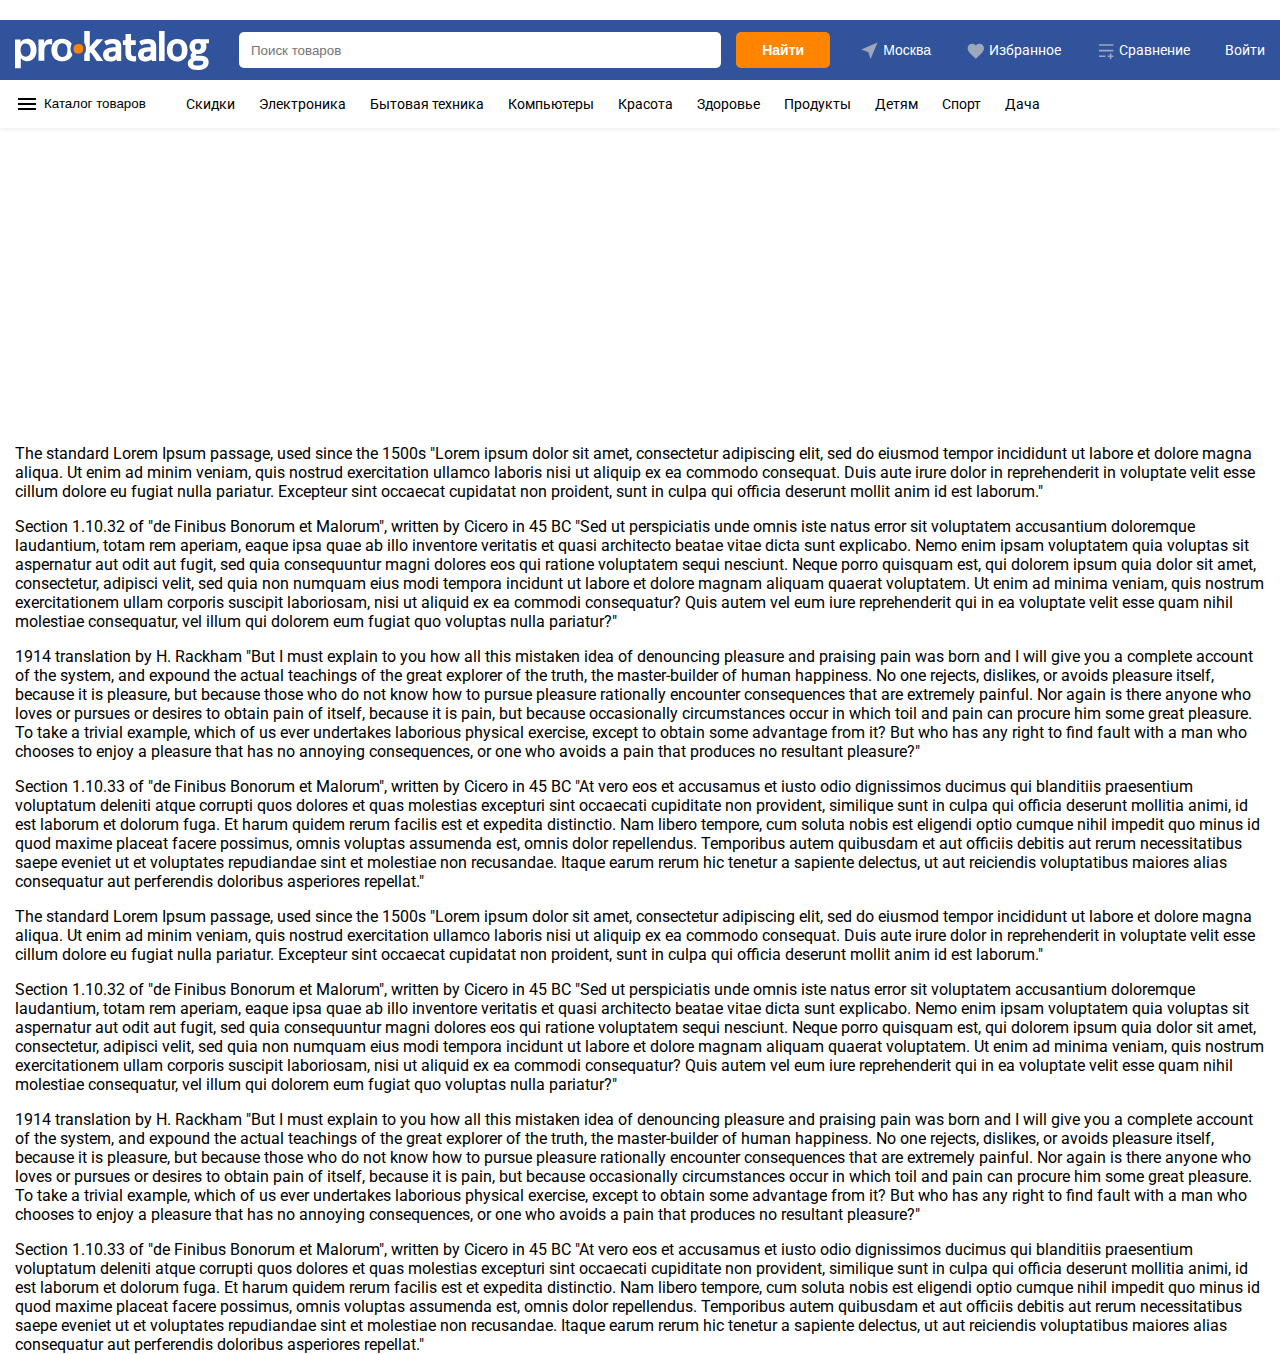
==== index.html @ 16fc2d4a "init" ====
<!DOCTYPE html>
<html lang="en">
  <head>
    <meta charset="UTF-8" />
    <meta http-equiv="X-UA-Compatible" content="IE=edge" />
    <meta name="viewport" content="width=device-width, initial-scale=1" />
    <title>Document</title>
    <link
      rel="stylesheet"
      href="https://fonts.googleapis.com/css?family=Roboto:300,400,500,700&amp;subset=latin,cyrillic&amp;display=swap"
    />

    <link rel="stylesheet" href="/css/style.css" />
    <link rel="stylesheet" href="/css/base.css" />
    <link rel="stylesheet" href="/css/header.css" />
  </head>
  <body>
    <svg xmlns="http://www.w3.org/2000/svg" display="none" width="0" height="0">
      <symbol viewBox="0 0 10 10" id="icon-close">
        <path
          d="M10 .7 9.3 0 5 4.3.7 0 0 .7 4.3 5 0 9.3l.7.7L5 5.7 9.3 10l.7-.7L5.7 5z"
        />
      </symbol>
      <symbol viewBox="0 0 21 22.5" id="icon-compare">
        <path
          d="M3 6V4h18v2zm0 7v-2h18v2zm0 7v-2h8v2zm18-2v2h-2.5v2.5h-2V20H14v-2h2.5v-2.5h2V18z"
          fill="#ccc"
          fill-rule="evenodd"
        />
      </symbol>
      <symbol viewBox="0 0 22 21.350668" id="icon-favorite">
        <path
          d="M16.5 3c-1.74 0-3.41.81-4.5 2.09C10.91 3.81 9.24 3 7.5 3 4.42 3 2 5.42 2 8.5c0 3.78 3.4 6.86 8.55 11.54L12 21.35l1.45-1.32C18.6 15.36 22 12.28 22 8.5 22 5.42 19.58 3 16.5 3"
          fill="#ccc"
          fill-rule="evenodd"
        />
      </symbol>
      <symbol viewBox="0 0 78 66" id="icon-кomputernaja-tehnika">
        <defs>
          <style>
            .cls-1 {
              fill: none;
              stroke: rgb(0, 0, 0);
              stroke-width: 2.08px;
              stroke-miterlimit: 10;
            }
          </style>
        </defs>
        <path
          class="cls-1"
          d="M86.86 60.26V27a6.24 6.24 0 0 0-6.24-6.25H19A6.24 6.24 0 0 0 12.74 27v33.26A6.24 6.24 0 0 0 19 66.51h61.62a6.24 6.24 0 0 0 6.24-6.25Z"
          transform="translate(-11.7 -19.66)"
        />
        <path class="cls-1" d="M31.65 46.85h12.91v17.49H31.65z" />
        <path
          style="
            stroke-linecap: round;
            stroke-linejoin: round;
            fill: none;
            stroke: rgb(0, 0, 0);
            stroke-width: 2.08px;
          "
          d="M21.55 64.34h33.32"
        />
      </symbol>
      <symbol viewBox="0 0 38 66" id="icon-тelefony-i-gadzhety">
        <defs>
          <style>
            .cls-1 {
              fill: none;
              stroke: rgb(0, 0, 0);
              stroke-width: 1.66px;
              stroke-miterlimit: 10;
            }
          </style>
        </defs>
        <path
          class="cls-1"
          d="M63.44 18H36.81a5 5 0 0 0-5 5v53.58a5 5 0 0 0 5 5h26.63a5 5 0 0 0 5-5V23a5 5 0 0 0-5-5Z"
          transform="translate(-30.98 -17.17)"
        />
        <circle class="cls-1" cx="19.14" cy="6.66" r="1.83" />
        <path
          style="
            stroke-linecap: round;
            stroke-linejoin: round;
            fill: none;
            stroke: rgb(0, 0, 0);
            stroke-width: 1.66px;
          "
          d="M14.56 10.82h9.32"
        />
      </symbol>
      <symbol viewBox="0 0 72 72" id="icon-avtotovary">
        <defs>
          <style>
            .cls-1 {
              fill: none;
              stroke: rgb(0, 0, 0);
              stroke-linecap: round;
              stroke-linejoin: round;
              stroke-width: 1.97px;
            }
          </style>
        </defs>
        <path
          class="cls-1"
          d="M79.58 45.87a30 30 0 0 0-59.7 4 31 31 0 0 0 .29 4.23 30 30 0 0 0 25.47 25.49 29.42 29.42 0 0 0 4.22.3 30 30 0 0 0 29.69-25.76 29.46 29.46 0 0 0 .3-4.23 29.87 29.87 0 0 0-.27-4.03ZM53.89 60.21a11 11 0 0 1-8.25 0 11 11 0 1 1 8.25 0Z"
          transform="translate(-13.78 -14.02)"
        />
        <path
          class="cls-1"
          d="M49.76 15a35 35 0 1 0 35 35 35 35 0 0 0-35-35Zm4.13 64.62a29.76 29.76 0 0 1-4 .27 29.42 29.42 0 0 1-4.22-.3 30 30 0 0 1-25.5-25.46 31 31 0 0 1-.29-4.23 30 30 0 1 1 60 0 29.46 29.46 0 0 1-.3 4.23 30 30 0 0 1-25.69 25.49Z"
          transform="translate(-13.78 -14.02)"
        />
        <path
          class="cls-1"
          d="M79.58 45.87a30 30 0 0 0-59.7 4 31 31 0 0 0 .29 4.23 30 30 0 0 0 25.47 25.49 29.42 29.42 0 0 0 4.22.3 30 30 0 0 0 29.69-25.76 29.46 29.46 0 0 0 .3-4.23 29.87 29.87 0 0 0-.27-4.03ZM53.89 60.21a11 11 0 0 1-8.25 0 11 11 0 1 1 8.25 0Z"
          transform="translate(-13.78 -14.02)"
        />
        <path
          class="cls-1"
          d="M60.78 50a11 11 0 0 1-6.89 10.21 11 11 0 0 1-8.25 0A11 11 0 1 1 60.78 50Z"
          transform="translate(-13.78 -14.02)"
        />
        <path
          class="cls-1"
          d="M38.75 50a11.13 11.13 0 0 0 .8 4.13H20.17a31 31 0 0 1-.29-4.23 29.87 29.87 0 0 1 .27-4h19.4a11.13 11.13 0 0 0-.8 4.1ZM79.85 49.9a29.46 29.46 0 0 1-.3 4.23H60a11.06 11.06 0 0 0 0-8.26h19.6a29.87 29.87 0 0 1 .25 4.03ZM53.89 60.21v19.41a29.76 29.76 0 0 1-4 .27 29.42 29.42 0 0 1-4.22-.3V60.21a11 11 0 0 0 8.25 0Z"
          transform="translate(-13.78 -14.02)"
        />
      </symbol>
      <symbol viewBox="0 0 68 72" id="icon-chasy-i-aksessuary">
        <defs>
          <style>
            .cls-1 {
              fill: none;
              stroke: rgb(0, 0, 0);
              stroke-linecap: round;
              stroke-linejoin: round;
              stroke-width: 1.93px;
            }
          </style>
        </defs>
        <path class="cls-1" d="M34.41 71.16 1 20.36h66.82l-33.41 50.8z" />
        <path class="cls-1" d="M34.44 20.39 17.69.97h33.5L34.44 20.39z" />
        <path class="cls-1" d="M51.16.97 34.41 20.39h33.5L51.16.97z" />
        <path
          class="cls-1"
          d="M17.72.97.97 20.39h33.49L17.72.97zM34.39 20.44v50.72"
        />
      </symbol>
      <symbol viewBox="0 0 68 72" id="icon-detskie-tovary">
        <defs>
          <style>
            .cls-1 {
              fill: none;
              stroke: rgb(0, 0, 0);
              stroke-linecap: round;
              stroke-linejoin: round;
              stroke-width: 1.84px;
            }
          </style>
        </defs>
        <path
          class="cls-1"
          d="M50 15v28l-8-27.07a34.32 34.32 0 0 1 8-.93Z"
          transform="translate(-16.39 -14.08)"
        />
        <path
          class="cls-1"
          d="M82.72 45.87a30.29 30.29 0 0 1-13.07 24.68 8.26 8.26 0 0 0-13.74 5.68h0a35 35 0 0 1-11.79 0 8.27 8.27 0 0 0-13.75-5.68A31.67 31.67 0 0 1 20.93 60a29.39 29.39 0 0 1-.06-28.15A32.46 32.46 0 0 1 42 15.93L50 43v1h32.66c.04.64.06 1.25.06 1.87Z"
          transform="translate(-16.39 -14.08)"
        />
        <path
          class="cls-1"
          d="M44.13 76.73a8.18 8.18 0 1 1 0-.5v.5ZM72.43 76.73a8.27 8.27 0 0 1-16.54 0v-.5h0a8.27 8.27 0 0 1 16.52.5Z"
          transform="translate(-16.39 -14.08)"
        />
      </symbol>
      <symbol viewBox="0 0 50 40" id="icon-down-arrow">
        <path
          style="fill: rgb(0, 173, 151)"
          d="m1.414 14.535 2.828-2.828 20.586 20.585 20.586-20.585 2.828 2.828L24.828 37.95z"
        />
        <path
          style="fill: rgb(0, 173, 151)"
          d="M24.828 39.364 0 14.536l4.242-4.242 20.586 20.585 20.586-20.586 4.242 4.242-24.828 24.829zm-22-24.828 22 22 22-22.001-1.414-1.414-20.586 20.586L4.242 13.122l-1.414 1.414z"
        />
      </symbol>
      <symbol viewBox="0 0 77 67" id="icon-elektroinstrument">
        <defs>
          <style>
            .cls-1 {
              fill: none;
              stroke: rgb(0, 0, 0);
              stroke-linecap: round;
              stroke-linejoin: round;
              stroke-width: 2.13px;
            }
          </style>
        </defs>
        <path
          class="cls-1"
          d="m77.91 29.14-7.82 4.72a1.47 1.47 0 0 1-.77.22h-6a1.47 1.47 0 0 0-.36 0l-9.85 2.46a1.49 1.49 0 0 1-.36.05h-9.38l-2.72 19.95a1.49 1.49 0 0 0 1.08 1.64L51.85 61a1.49 1.49 0 0 1 1.09 1.43v11.2A6.38 6.38 0 0 1 46.56 80h-20a6.38 6.38 0 0 1-6.38-6.38V61.8a1.49 1.49 0 0 1 .31-.91l2.12-2.75a1.51 1.51 0 0 0 .3-.7l2.85-20.81h-4.29a6.38 6.38 0 0 1-6.37-6.38v-4.68a6.38 6.38 0 0 1 6.37-6.38h31.32a1.53 1.53 0 0 1 .3 0l9.91 2.1a1.53 1.53 0 0 0 .3 0h6a1.45 1.45 0 0 1 .81.24l7.83 5.06a1.48 1.48 0 0 1-.03 2.55Z"
          transform="translate(-14.03 -18.13)"
        />
        <path
          class="cls-1"
          d="M65.06 9.78h11.91M11.7 18.5h17.64M8.93 39.34h17.65M6.38 43.59H38.7M49.33 3.19v12.12M55.28 3.19v12.55"
        />
      </symbol>
      <symbol viewBox="0 0 76 54" id="icon-fototehnika">
        <defs>
          <style>
            .cls-1 {
              fill: none;
              stroke: rgb(0, 0, 0);
              stroke-linecap: round;
              stroke-linejoin: round;
              stroke-width: 2.08px;
            }
          </style>
        </defs>
        <path
          class="cls-1"
          d="M89 36.51v33.25A6.24 6.24 0 0 1 82.76 76H21.24A6.24 6.24 0 0 1 15 69.76V36.51a6.24 6.24 0 0 1 6.24-6.24h14.12a6.23 6.23 0 0 1 6.21-5.61h20.82a6.23 6.23 0 0 1 6.21 5.61h14.16A6.24 6.24 0 0 1 89 36.51Z"
          transform="translate(-13.96 -23.62)"
        />
        <circle class="cls-1" cx="38.04" cy="28.89" r="18.71" />
      </symbol>
      <symbol viewBox="0 0 61 72" id="icon-krupnaja-bytovaja-tehnika">
        <defs>
          <style>
            .cls-1 {
              fill: none;
              stroke: rgb(0, 0, 0);
              stroke-width: 2.12px;
              stroke-miterlimit: 10;
            }
          </style>
        </defs>
        <path
          class="cls-1"
          d="M73.05 84.94H26.43a6.36 6.36 0 0 1-6.36-6.36V21.36A6.36 6.36 0 0 1 26.43 15h46.62a6.36 6.36 0 0 1 6.36 6.36v57.22a6.36 6.36 0 0 1-6.36 6.36Z"
          transform="translate(-19.01 -13.94)"
        />
        <circle class="cls-1" cx="30.73" cy="36.03" r="22.47" />
        <path
          style="
            stroke-linecap: round;
            stroke-linejoin: round;
            fill: none;
            stroke: rgb(0, 0, 0);
            stroke-width: 2.12px;
          "
          d="M4.56 7.84h52.56"
        />
      </symbol>
      <symbol viewBox="0 0 72 72" id="icon-melkaja-bytovaja-tehnika">
        <defs>
          <style>
            .cls-1 {
              fill: none;
              stroke: rgb(0, 0, 0);
              stroke-width: 2.11px;
              stroke-miterlimit: 10;
            }
          </style>
        </defs>
        <path
          class="cls-1"
          d="M78.07 73.85a5.89 5.89 0 0 1-5.89 5.89H29a5.89 5.89 0 0 1-5.89-5.89l2.24-43.16h-.05a5.89 5.89 0 0 1-5.89-5.88L18.47 15h51a5.89 5.89 0 0 1 5.88 5.89l1.8 35.21Z"
          transform="translate(-17.31 -13.94)"
        />
        <path
          class="cls-1"
          d="M88.47 52.36a3.74 3.74 0 0 1-3.74 3.74h-7.58l-1.83-35.21A5.89 5.89 0 0 0 69.44 15h12a3.74 3.74 0 0 1 3.74 3.74Z"
          transform="translate(-17.31 -13.94)"
        />
        <path
          style="
            stroke-linecap: round;
            stroke-linejoin: round;
            fill: none;
            stroke: rgb(0, 0, 0);
            stroke-width: 2.11px;
          "
          d="M6.13 70.89h54.73"
        />
      </symbol>
      <symbol viewBox="0 0 79 80" id="icon-naushniki-i-audiotehnika">
        <defs>
          <style>
            .cls-2 {
              fill: none;
              stroke: rgb(0, 0, 0);
              stroke-width: 2.55px;
              stroke-miterlimit: 10;
            }
          </style>
        </defs>
        <path
          d="M91.36 86.76c.09-1 .13-2.07.13-3.12v-25.4a38.24 38.24 0 1 0-76.47 0v25.4q0 1.58.12 3.12"
          transform="translate(-13.23 -18.73)"
          style="
            stroke-linecap: round;
            stroke-linejoin: round;
            fill: none;
            stroke: rgb(0, 0, 0);
            stroke-width: 2.55px;
          "
        />
        <path
          class="cls-2"
          d="M28 88H16.29a1.77 1.77 0 0 1-1.78-1.78V59a1.78 1.78 0 0 1 1.78-1.78H28A1.78 1.78 0 0 1 29.8 59v27.25A1.78 1.78 0 0 1 28 88ZM90.22 88H78.49a1.77 1.77 0 0 1-1.78-1.78V59a1.78 1.78 0 0 1 1.78-1.78h11.73A1.78 1.78 0 0 1 92 59v27.25A1.78 1.78 0 0 1 90.22 88Z"
          transform="translate(-13.23 -18.73)"
        />
      </symbol>
      <symbol viewBox="0 0 75 80" id="icon-ofisnaja-tehnika">
        <defs>
          <style>
            .cls-1 {
              fill: none;
              stroke: rgb(0, 0, 0);
              stroke-linecap: round;
              stroke-linejoin: round;
              stroke-width: 2.07px;
            }
          </style>
        </defs>
        <path
          class="cls-1"
          d="M87.28 43v33.14a6.22 6.22 0 0 1-6.23 6.22H65.49v-16.8l-30.28-.1v16.9H19.65a6.22 6.22 0 0 1-6.23-6.22V43a6.23 6.23 0 0 1 6.23-6.23h61.4A6.23 6.23 0 0 1 87.28 43Z"
          transform="translate(-12.39 -9.96)"
        />
        <path
          class="cls-1"
          d="M21.47 54.87h33.19M53.11 55.6v23.23H22.82V55.49l30.29.11zM22.82 1.04h30.29v25.72H22.82zM27.69 61.72h20.75M27.8 68.67h20.74"
        />
      </symbol>
      <symbol viewBox="0 0 89 66" id="icon-palatki-i-otdyh">
        <defs>
          <style>
            .cls-1 {
              fill: none;
              stroke: rgb(0, 0, 0);
              stroke-linecap: round;
              stroke-linejoin: round;
              stroke-width: 2.01px;
            }
          </style>
        </defs>
        <path
          class="cls-1"
          d="M83.87 82.08H16.12a1.28 1.28 0 0 1-1.27-1.47L20 44.08A30.31 30.31 0 0 1 50 18h0a30.31 30.31 0 0 1 30 26.08l5.14 36.53a1.29 1.29 0 0 1-1.27 1.47Z"
          transform="translate(-5.44 -17)"
        />
        <path
          class="cls-1"
          d="M70 76.19H30a.76.76 0 0 1-.75-.87l3-21.62A17.92 17.92 0 0 1 50 38.28h0A17.92 17.92 0 0 1 67.75 53.7l3 21.62a.76.76 0 0 1-.75.87Z"
          transform="translate(-5.44 -17)"
        />
        <path
          class="cls-1"
          d="M44.56 21.26V59.2M73.74 23.01 88.11 65M15.37 23.01 1 65"
        />
      </symbol>
      <symbol viewBox="0 0 67 73" id="icon-remont">
        <defs>
          <style>
            .cls-1 {
              fill: none;
              stroke: rgb(0, 0, 0);
              stroke-linecap: round;
              stroke-linejoin: round;
              stroke-width: 1.91px;
            }
          </style>
        </defs>
        <path
          class="cls-1"
          d="M83 45.09 54.59 16.68a5.71 5.71 0 0 0-8.09 0l-6.27 6.26a5.73 5.73 0 0 0 0 8.09l28.42 28.41a5.71 5.71 0 0 0 8.09 0L83 53.18a5.73 5.73 0 0 0 0-8.09Z"
          transform="translate(-18.38 -14.05)"
        />
        <path
          class="cls-1"
          d="m43.42 19.75-2.3-2.19a3.67 3.67 0 0 0-5.17 0L28.5 25a3.67 3.67 0 0 0 0 5.17l20.57 20.58a3.65 3.65 0 0 1 0 5.17h0"
          transform="translate(-18.38 -14.05)"
        />
        <path
          class="cls-1"
          d="m25.53 85.26-5.8-5.8a1.34 1.34 0 0 1 0-1.89L44.29 53a1.33 1.33 0 0 1 1.88 0l5.8 5.8a1.33 1.33 0 0 1 0 1.88L27.41 85.26a1.33 1.33 0 0 1-1.88 0Z"
          transform="translate(-18.38 -14.05)"
        />
      </symbol>
      <symbol viewBox="0 0 69 69" id="icon-sporttovary">
        <defs>
          <style>
            .cls-1 {
              fill: none;
              stroke: rgb(0, 0, 0);
              stroke-linecap: round;
              stroke-linejoin: round;
              stroke-width: 1.93px;
            }
          </style>
        </defs>
        <path
          class="cls-1"
          d="m50.1 50.5-.45.15h0a.54.54 0 0 1 0-.11h.44Z"
          transform="translate(-15.04 -16.03)"
        />
        <path
          class="cls-1"
          d="m50.1 50.5-.45.15h0a.54.54 0 0 1 0-.11h.44Z"
          transform="translate(-15.04 -16.03)"
        />
        <path
          class="cls-1"
          d="M83 50.5a33.26 33.26 0 0 1-3.57 15.06A36.5 36.5 0 0 0 50.1 50.5h-.44a.47.47 0 0 0 0 .1l-.1-.1A36.51 36.51 0 0 1 40 18.37 33.52 33.52 0 0 1 83 50.5Z"
          transform="translate(-15.04 -16.03)"
        />
        <path
          class="cls-1"
          d="M49.61 50.61a36.6 36.6 0 0 1-26.84 20.08A33.5 33.5 0 0 1 40 18.37a36.5 36.5 0 0 0 9.51 32.13Z"
          transform="translate(-15.04 -16.03)"
        />
        <path
          class="cls-1"
          d="M79.43 65.56a33.34 33.34 0 0 1-48.49 12.78 34.87 34.87 0 0 1-8.17-7.65A36.59 36.59 0 0 0 49.61 50.6h0l.45-.14a36.5 36.5 0 0 1 29.37 15.1Z"
          transform="translate(-15.04 -16.03)"
        />
        <path
          class="cls-1"
          d="m50.1 50.5-.45.15h0a.54.54 0 0 1 0-.11h.44ZM29.58 77.38a35.38 35.38 0 0 0 25.76-6 45.32 45.32 0 0 0 13.24-15.67M83 53.13a35.4 35.4 0 0 0-20.4-18A45.93 45.93 0 0 0 40.41 34M27.12 25.57a34.88 34.88 0 0 0-2 20.39A46.14 46.14 0 0 0 35.43 66"
          transform="translate(-15.04 -16.03)"
        />
      </symbol>
      <symbol viewBox="0 0 79 57" id="icon-tv-i-pristavki">
        <defs>
          <style>
            .cls-1,
            .cls-2 {
              fill: none;
              stroke: rgb(0, 0, 0);
              stroke-width: 2.04px;
            }
            .cls-1 {
              stroke-miterlimit: 10;
            }
            .cls-2 {
              stroke-linecap: round;
              stroke-linejoin: round;
            }
          </style>
        </defs>
        <path
          class="cls-1"
          d="M91 61.67V29.11A6.1 6.1 0 0 0 84.89 23H19.36a6.1 6.1 0 0 0-6.1 6.11v32.56a6.1 6.1 0 0 0 6.1 6.1h65.53a6.1 6.1 0 0 0 6.11-6.1Z"
          transform="translate(-12.24 -21.98)"
        />
        <path
          class="cls-1"
          d="M47 39v12.73A1.42 1.42 0 0 0 49.18 53l11-6.34a1.43 1.43 0 0 0 0-2.47l-11-6.34A1.42 1.42 0 0 0 47 39Z"
          transform="translate(-12.24 -21.98)"
        />
        <path class="cls-2" d="M9.87 55.26h60.24M36.23 46h7.73v9.16h-7.73z" />
      </symbol>
      <symbol viewBox="0 0 73 73" id="icon-ventiljatory-obogrevateli">
        <defs>
          <style>
            .cls-1 {
              fill: none;
              stroke: rgb(0, 0, 0);
              stroke-linecap: round;
              stroke-linejoin: round;
              stroke-width: 1.95px;
            }
          </style>
        </defs>
        <path
          class="cls-1"
          d="M59.26 46.75a9.53 9.53 0 0 0-17.83 0 9.38 9.38 0 0 0-.62 3.37 9.54 9.54 0 0 0 19.07 0 9.38 9.38 0 0 0-.62-3.37Zm-9 3.47v-.08h0v0h0v-.09 0h0v.08Z"
          transform="translate(-14.06 -14.03)"
        />
        <path
          class="cls-1"
          d="M59.88 50.12a9.38 9.38 0 0 0-.62-3.37l18-6.9A28.83 28.83 0 0 0 60.6 23.17l-6.9 18a9.64 9.64 0 0 0-6.88.07L40 23.31h-.12a28.82 28.82 0 0 0-16.29 16.55s0 0 0 0l17.86 6.84a9.38 9.38 0 0 0-.62 3.37 9.48 9.48 0 0 0 .62 3.38l-17.81 6.86A28.82 28.82 0 0 0 39.83 76.7l.18.07L46.82 59a9.4 9.4 0 0 0 3.53.68 9.53 9.53 0 0 0 3.35-.61l6.84 17.83h0a28.8 28.8 0 0 0 16.68-16.53l-18-6.87a9.48 9.48 0 0 0 .66-3.38Zm-9.73.2-.1-.26h0L50 50h0l.1-.26.11.29v0h0v.07h0Z"
          transform="translate(-14.06 -14.03)"
        />
        <path
          class="cls-1"
          d="m36.23 36.09-.04.1-.03-.08h-.01v-.03h.01l.03-.08.04.09z"
        />
        <path
          class="cls-1"
          d="M36.16 36.11h-.01v-.02l.01-.01.03-.08.04.09-.04.1-.03-.08z"
        />
        <path
          class="cls-1"
          d="M55.24 85.24h-10a5.84 5.84 0 0 1-5.45-7.92l.21-.55L46.82 59a9.4 9.4 0 0 0 3.53.68 9.53 9.53 0 0 0 3.35-.61l6.84 17.83.15.42a5.83 5.83 0 0 1-5.45 7.92Z"
          transform="translate(-14.06 -14.03)"
        />
        <path
          class="cls-1"
          d="m36.19 36 .04.09-.04.1-.03-.08-.01-.02v-.01h.01l.03-.08z"
        />
        <path
          class="cls-1"
          d="m60.69 22.92-.09.25-6.9 18a9.64 9.64 0 0 0-6.88.07L40 23.31l-.15-.39a5.84 5.84 0 0 1 5.4-7.92h10a5.83 5.83 0 0 1 5.44 7.92ZM85.66 45.13v10a5.84 5.84 0 0 1-7.92 5.45l-.52-.2-18-6.87a9.48 9.48 0 0 0 .62-3.38 9.38 9.38 0 0 0-.62-3.37l18-6.9.45-.18a5.84 5.84 0 0 1 7.99 5.45ZM40.81 50.12a9.48 9.48 0 0 0 .62 3.38l-17.79 6.81-.69.26A5.84 5.84 0 0 1 15 55.12v-10a5.84 5.84 0 0 1 8-5.45l.62.24 17.86 6.84a9.38 9.38 0 0 0-.67 3.37Z"
          transform="translate(-14.06 -14.03)"
        />
        <path class="cls-1" d="m36.19 36.09-.03.02h-.01v-.03h.01l.03.01z" />
      </symbol>
      <symbol viewBox="0 0 22 23" id="icon-location">
        <path d="m1 11 9 3 3 9 9-21z" fill="#ccc" fill-rule="evenodd" />
      </symbol>
    </svg>

    <header class="header">
      <div class="container">
        <div class="header_panel">
          <div class="header_logo">
            <a href="/" class="img-logo"></a>
          </div>
          <div class="header_block">
            <div class="header_search">
              <form id="" class="search-form" action="">
                <div class="search-form_control">
                  <input
                    id=""
                    class="search-form_input"
                    type="search"
                    name="search_"
                    value=""
                    placeholder="Поиск товаров"
                    autocomplete="off"
                    required=""
                    autofocus=""
                  />
                </div>
                <div class="search-form_submit">
                  <button class="" type="submit" name="">Найти</button>
                </div>
              </form>
            </div>
            <div class="header_actions">
              <div class="action-buttons">
                <div class="action-buttons_item">
                  <button class="action-buttons_btn">
                    <span class="action-buttons_icon">
                      <svg class="icon" width="18" height="18">
                        <use xlink:href="#icon-location"></use>
                      </svg>
                    </span>
                    <span class="action-buttons_name">Москва</span>
                  </button>
                </div>
                <div class="action-buttons_item">
                  <a href="" class="action-buttons_btn">
                    <span class="action-buttons_icon">
                      <svg class="icon" width="18" height="18">
                        <use xlink:href="#icon-favorite"></use>
                      </svg>
                    </span>
                    <span class="action-buttons_name">Избранное</span>
                  </a>
                </div>
                <div class="action-buttons_item">
                  <a href="" class="action-buttons_btn">
                    <span class="action-buttons_icon">
                      <svg class="icon" width="18" height="18">
                        <use xlink:href="#icon-compare"></use>
                      </svg>
                    </span>
                    <span class="action-buttons_name">Сравнение</span>
                  </a>
                </div>
                <div class="action-buttons_item">
                  <a href="#" class="action-buttons_btn">
                    <span>Войти</span>
                  </a>
                </div>
              </div>
            </div>
          </div>
        </div>
      </div>
    </header>
    <nav class="nav">
      <div class="container">
        <ul class="nav_list">
          <li class="nav_item nav_item--catalog">
            <button id="btnCatalog" class="btn-catalog">
              <div class="icon-menu">
                <span></span>
                <span></span>
                <span></span>
                <span></span>
              </div>
              Каталог товаров
            </button>
          </li>
          <li class="nav_item">
            <a href="#">Скидки</a>
          </li>
          <li class="nav_item">
            <a href="#">Электроника</a>
          </li>
          <li class="nav_item">
            <a href="#">Бытовая техника</a>
          </li>
          <li class="nav_item">
            <a href="#">Компьютеры</a>
          </li>
          <li class="nav_item">
            <a href="#">Красота</a>
          </li>
          <li class="nav_item">
            <a href="#">Здоровье</a>
          </li>
          <li class="nav_item">
            <a href="#">Продукты</a>
          </li>
          <li class="nav_item">
            <a href="#">Детям</a>
          </li>
          <li class="nav_item">
            <a href="#">Спорт</a>
          </li>
          <li class="nav_item">
            <a href="#">Дача</a>
          </li>
        </ul>
      </div>
    </nav>

    <div id="navCatalog" class="nav-catalog">
      <div class="container">
        <div class="nav-catalog_holder">
          <div class="nav-catalog_list">
            <ul>
              <li data-submenu-id="sm1" class="show">
                <a href="">
                  <svg class="icon" width="20" height="20">
                    <use xlink:href="#icon-тelefony-i-gadzhety"></use>
                  </svg>
                  <span>Электроника</span>
                </a>
              </li>
              <li data-submenu-id="sm2">
                <a href="">
                  <svg class="icon" width="20" height="20">
                    <use xlink:href="#icon-кomputernaja-tehnika"></use>
                  </svg>
                  <span>Компьютеры</span>
                </a>
              </li>
              <li data-submenu-id="sm3">
                <a href="">
                  <svg class="icon" width="20" height="20">
                    <use xlink:href="#icon-krupnaja-bytovaja-tehnika"></use>
                  </svg>
                  <span>Бытовая техника</span>
                </a>
              </li>
              <li data-submenu-id="sm4">
                <a href="">
                  <svg class="icon" width="20" height="20">
                    <use xlink:href="#icon-fototehnika"></use>
                  </svg>
                  <span>Одежда и обувь</span>
                </a>
              </li>
              <li data-submenu-id="sm5">
                <a href="">
                  <svg class="icon" width="20" height="20">
                    <use xlink:href="#icon-melkaja-bytovaja-tehnika"></use>
                  </svg>
                  <span>Красота и гигиена</span>
                </a>
              </li>
              <li data-submenu-id="sm6">
                <a href="">
                  <svg class="icon" width="20" height="20">
                    <use xlink:href="#icon-detskie-tovary"></use>
                  </svg>
                  <span>Детские товары</span>
                </a>
              </li>
              <li data-submenu-id="sm7">
                <a href="">
                  <svg class="icon" width="20" height="20">
                    <use xlink:href="#icon-remont"></use>
                  </svg>
                  <span>Дом</span>
                </a>
              </li>
              <li data-submenu-id="sm8">
                <a href="">
                  <svg class="icon" width="20" height="20">
                    <use xlink:href="#icon-naushniki-i-audiotehnika"></use>
                  </svg>
                  <span>Дача и сад</span>
                </a>
              </li>
              <li data-submenu-id="sm9">
                <a href="">
                  <svg class="icon" width="20" height="20">
                    <use xlink:href="#icon-elektroinstrument"></use>
                  </svg>
                  <span>Строительство и ремонт</span>
                </a>
              </li>
              <li data-submenu-id="sm10">
                <a href="">
                  <svg class="icon" width="20" height="20">
                    <use xlink:href="#icon-ofisnaja-tehnika"></use>
                  </svg>
                  <span>Мебель</span>
                </a>
              </li>
              <li data-submenu-id="sm11">
                <a href="">
                  <svg class="icon" width="20" height="20">
                    <use xlink:href="#icon-palatki-i-otdyh"></use>
                  </svg>
                  <span>Продукты питания</span>
                </a>
              </li>
              <li data-submenu-id="sm12">
                <a href="">
                  <svg class="icon" width="20" height="20">
                    <use xlink:href="#icon-tv-i-pristavki"></use>
                  </svg>
                  <span>Аптека</span>
                </a>
              </li>
              <li data-submenu-id="sm13">
                <a href="">
                  <svg class="icon" width="20" height="20">
                    <use xlink:href="#icon-ventiljatory-obogrevateli"></use>
                  </svg>
                  <span>Зоотовары</span>
                </a>
              </li>
              <li data-submenu-id="sm14">
                <a href=""><span>Бытовая химия</span></a>
              </li>
              <li data-submenu-id="sm15">
                <a href="">
                  <svg class="icon" width="20" height="20">
                    <use xlink:href="#icon-sporttovary"></use>
                  </svg>
                  <span>Спорт и отдых</span>
                </a>
              </li>
              <li data-submenu-id="sm16">
                <a href="">
                  <svg class="icon" width="20" height="20">
                    <use xlink:href="#icon-avtotovary"></use>
                  </svg>
                  <span>Авто</span>
                </a>
              </li>
              <li data-submenu-id="sm17">
                <a href=""><span>Хобби и творчество</span></a>
              </li>
              <li data-submenu-id="sm18">
                <a href=""><span>Книги</span></a>
              </li>
              <li data-submenu-id="sm19">
                <a href=""><span>Для школы и офиса</span></a>
              </li>
              <li data-submenu-id="sm20">
                <a href="">
                  <svg class="icon" width="20" height="20">
                    <use xlink:href="#icon-chasy-i-aksessuary"></use>
                  </svg>
                  <span>Ювелирные украшения</span>
                </a>
              </li>
              <li data-submenu-id="sm21">
                <a href=""><span>Цветы</span></a>
              </li>
              <li data-submenu-id="sm22">
                <a href=""><span>Товары для взрослых</span></a>
              </li>
              <li data-submenu-id="sm23">
                <a href=""><span>Цифровые товары</span></a>
              </li>
              <li data-submenu-id="sm24">
                <a href=""><span>Оборудование</span></a>
              </li>
            </ul>
          </div>
          <div class="nav-catalog_sub-holder">
            <div id="sm1" class="nav-catalog_sub" style="display: block">
              <a href="" class="nav-catalog_sub-name">Электроника</a>
              <div class="nav-catalog_sub-wrap">
                <div class="nav-catalog_sub-col">
                  <div class="nav-catalog_sub-box">
                    <a href="" class="nav-catalog_sub-link"
                      >Смартфоны и гаджеты</a
                    >
                    <ul class="nav-catalog_sub-list">
                      <li><a href="#">Смартфоны</a></li>
                      <li><a href="#">Кнопочные телефоны</a></li>
                      <li><a href="#">Умные часы и браслеты</a></li>
                      <li><a href="#">Наушники и Bluetooth-гарнитуры</a></li>
                      <li><a href="#">Аксессуары для смартфонов</a></li>
                      <li><a href="#">Аксессуары для смарт-часов</a></li>
                      <li><a href="#">Гаджеты для здоровья и фитнеса</a></li>
                      <li><a href="#">Рации</a></li>
                      <li><a href="#">Радиотелефоны</a></li>
                      <li><a href="#">Спутниковые телефоны</a></li>
                      <li><a href="#">Проводные телефоны</a></li>
                      <li><a href="#">Словари и переводчики</a></li>
                      <li><a href="#">Запчасти для мобильных телефонов</a></li>
                    </ul>
                  </div>
                  <div class="nav-catalog_sub-box">
                    <a href="" class="nav-catalog_sub-link"
                      >Телевизоры и аксессуары</a
                    >
                    <ul class="nav-catalog_sub-list">
                      <li><a href="#">Телевизоры</a></li>
                      <li><a href="#">Кронштейны и стойки</a></li>
                      <li><a href="#">Пульты ДУ</a></li>
                      <li><a href="#">3D-очки</a></li>
                      <li>
                        <a href="#">Телевизионные антенны и аксессуары</a>
                      </li>
                      <li><a href="#">Проекторы и видеотехника</a></li>
                      <li><a href="#">Батарейки и аккумуляторы</a></li>
                    </ul>
                  </div>
                  <div class="nav-catalog_sub-box">
                    <a href="#" class="nav-catalog_sub-link">Видеотехника</a>
                    <ul class="nav-catalog_sub-list">
                      <li><a href="#">Мультимедиа-проекторы</a></li>
                      <li><a href="#">Экраны</a></li>
                      <li><a href="#">Интерактивные доски и аксессуары</a></li>
                      <li><a href="#">Оверхед и слайд-проекторы</a></li>
                      <li><a href="#">Аксессуары для проекторов</a></li>
                      <li><a href="#">Лампы для проекторов</a></li>
                      <li><a href="#">Документ-камеры</a></li>
                      <li><a href="#">Презентеры</a></li>
                      <li><a href="#">ТВ-приставки и медиаплееры</a></li>
                      <li><a href="#">DVD и Blu-ray плееры</a></li>
                      <li><a href="#">TV-тюнеры</a></li>
                      <li><a href="#">Спутниковое телевидение</a></li>
                      <li><a href="#">Видеостена</a></li>
                      <li><a href="#">Батарейки и аккумуляторы</a></li>
                    </ul>
                  </div>
                  <div class="nav-catalog_sub-box">
                    <a href="" class="nav-catalog_sub-link"
                      >Сетевое оборудование и связь</a
                    >
                    <ul class="nav-catalog_sub-list">
                      <li><a href="#">Wi-Fi роутеры</a></li>
                      <li>
                        <a href="#">Проводные маршрутизаторы и коммутаторы</a>
                      </li>
                      <li><a href="#">Сетевые хранилища (NAS)</a></li>
                      <li><a href="#">3G/4G LTE и ADSL модемы</a></li>
                      <li><a href="#">Оборудование для конференций</a></li>
                      <li><a href="#">VoIP-оборудование</a></li>
                      <li><a href="#">Сетевые карты и адаптеры</a></li>
                      <li><a href="#">Bluetooth-адаптеры</a></li>
                      <li><a href="#">KVM-консоли и кабели</a></li>
                      <li><a href="#">Медиаконвертеры</a></li>
                      <li>
                        <a href="#">Аксессуары для сетевого оборудования</a>
                      </li>
                      <li><a href="#">Трансиверы</a></li>
                      <li><a href="#">GSM и VoIP-шлюзы</a></li>
                      <li>
                        <a href="#">Телекоммуникационные шкафы и стойки</a>
                      </li>
                      <li><a href="#">Мини-АТС</a></li>
                      <li><a href="#">Оборудование для АТС</a></li>
                      <li><a href="#">Мультиплексоры</a></li>
                      <li>
                        <a href="#">Коммутационные панели и компоненты</a>
                      </li>
                      <li><a href="#">Кабели, разъемы, переходники</a></li>
                    </ul>
                  </div>
                  <div class="nav-catalog_sub-box">
                    <a href="" class="nav-catalog_sub-link"
                      >Автомобильная электроника</a
                    >
                    <ul class="nav-catalog_sub-list">
                      <li><a href="#">Видеорегистраторы</a></li>
                      <li><a href="#">Автомагнитолы</a></li>
                      <li><a href="#">Автоакустика</a></li>
                      <li><a href="#">Усилители</a></li>
                      <li><a href="#">Автомобильные телевизоры</a></li>
                      <li><a href="#">Аксессуары</a></li>
                      <li><a href="#">GPS-навигаторы</a></li>
                      <li><a href="#">GPS-трекеры</a></li>
                      <li><a href="#">Аксессуары для GPS-навигаторов</a></li>
                      <li><a href="#">Карты и программы GPS-навигации</a></li>
                      <li><a href="#">Радар-детекторы</a></li>
                      <li><a href="#">Автомобильные радиостанции</a></li>
                      <li><a href="#">Алкотестеры</a></li>
                      <li><a href="#">Автомобильные инверторы</a></li>
                      <li><a href="#">Бортовые компьютеры</a></li>
                      <li><a href="#">Камеры заднего вида</a></li>
                      <li><a href="#">Парктроники</a></li>
                      <li><a href="#">Транспондеры и аксессуары</a></li>
                      <li><a href="#">Устройства громкой связи</a></li>
                      <li>
                        <a href="#"
                          >Автомобильные видеоинтерфейсы и навигационные
                          блоки</a
                        >
                      </li>
                      <li><a href="#">Разветвители прикуривателя</a></li>
                    </ul>
                  </div>
                </div>
                <div class="nav-catalog_sub-col">
                  <div class="nav-catalog_sub-box">
                    <a href="" class="nav-catalog_sub-link"
                      >Ноутбуки, планшеты и электронные книги</a
                    >
                    <ul class="nav-catalog_sub-list">
                      <li><a href="#">Ноутбуки</a></li>
                      <li><a href="#">Аксессуары для ноутбуков</a></li>
                      <li><a href="#">Гейминг</a></li>
                      <li><a href="#">Планшеты</a></li>
                      <li><a href="#">Аксессуары для планшетов</a></li>
                      <li><a href="#">Электронные книги</a></li>
                      <li><a href="#">Аксессуары для электронных книг</a></li>
                      <li><a href="#">Графические планшеты</a></li>
                      <li>
                        <a href="#">Аксессуары для графических планшетов</a>
                      </li>
                      <li><a href="#">Внешние жесткие диски и SSD</a></li>
                      <li><a href="#">Карты памяти</a></li>
                      <li><a href="#">USB Flash drive</a></li>
                      <li><a href="#">Устройства для чтения карт памяти</a></li>
                      <li>
                        <a href="#">Аккумуляторы для ноутбуков и планшетов</a>
                      </li>
                    </ul>
                  </div>
                  <div class="nav-catalog_sub-box">
                    <a href="" class="nav-catalog_sub-link"
                      >Игровые приставки и товары для геймеров</a
                    >
                    <ul class="nav-catalog_sub-list">
                      <li><a href="#">Все игровые приставки</a></li>
                      <li><a href="#">PlayStation</a></li>
                      <li><a href="#">Xbox</a></li>
                      <li><a href="#">Nintendo</a></li>
                      <li><a href="#">Очки виртуальной реальности</a></li>
                      <li>
                        <a href="#"
                          >Аксессуары для очков виртуальной реальности</a
                        >
                      </li>
                      <li><a href="#">Игры</a></li>
                      <li><a href="#">Аксессуары для консолей</a></li>
                      <li><a href="#">Ретро консоли</a></li>
                      <li><a href="#">Игры для классических приставок</a></li>
                      <li><a href="#">Игровые ноутбуки</a></li>
                      <li><a href="#">Игровые компьютеры</a></li>
                      <li><a href="#">Игровые столы</a></li>
                      <li><a href="#">Игровые кресла</a></li>
                      <li><a href="#">Стриминг</a></li>
                      <li><a href="#">Сувениры для геймеров</a></li>
                    </ul>
                  </div>
                  <div class="nav-catalog_sub-box">
                    <a href="" class="nav-catalog_sub-link"
                      >Фото- и видеокамеры</a
                    >
                    <ul class="nav-catalog_sub-list">
                      <li><a href="#">Цифровые фотоаппараты</a></li>
                      <li><a href="#">Объективы</a></li>
                      <li><a href="#">Экшн-камеры</a></li>
                      <li><a href="#">Видеокамеры</a></li>
                      <li><a href="#">Ручные стабилизаторы и стедикамы</a></li>
                      <li><a href="#">Фотовспышки</a></li>
                      <li><a href="#">Пленочные фотоаппараты</a></li>
                      <li><a href="#">Фотоаппараты моментальной печати</a></li>
                      <li><a href="#">Штативы и моноподы</a></li>
                      <li><a href="#">Цифровые фоторамки и фотоальбомы</a></li>
                      <li>
                        <a href="#">Аксессуары для фото- и видеотехники</a>
                      </li>
                      <li><a href="#">Фотопринтеры</a></li>
                      <li><a href="#">Специальное оборудование</a></li>
                      <li><a href="#">Оптические приборы</a></li>
                      <li><a href="#">Квадрокоптеры с камерой</a></li>
                    </ul>
                  </div>
                  <div class="nav-catalog_sub-box">
                    <a href="" class="nav-catalog_sub-link">Умный дом</a>
                    <ul class="nav-catalog_sub-list">
                      <li><a href="#">Бытовая техника</a></li>
                      <li><a href="#">Климат</a></li>
                      <li><a href="#">Красота и здоровье</a></li>
                      <li><a href="#">Электроника</a></li>
                      <li><a href="#">Освещение и электрика</a></li>
                      <li><a href="#">Безопасность</a></li>
                    </ul>
                  </div>
                  <div class="nav-catalog_sub-box">
                    <a href="" class="nav-catalog_sub-link"
                      >Робототехника и 3D-конструирование</a
                    >
                    <ul class="nav-catalog_sub-list">
                      <li><a href="#">Квадрокоптеры</a></li>
                      <li><a href="#">3D-принтеры</a></li>
                      <li>
                        <a href="#"
                          >Расходные материалы и аксессуары для 3D-принтеров</a
                        >
                      </li>
                      <li><a href="#">3D-ручки</a></li>
                      <li><a href="#">Робототехника и конструкторы</a></li>
                    </ul>
                  </div>
                </div>
                <div class="nav-catalog_sub-col">
                  <div class="nav-catalog_sub-box">
                    <a href="" class="nav-catalog_sub-link"
                      >Компьютеры и комплектующие</a
                    >
                    <ul class="nav-catalog_sub-list">
                      <li><a href="#">Мониторы</a></li>
                      <li><a href="#">Моноблоки</a></li>
                      <li><a href="#">Системные блоки</a></li>
                      <li><a href="#">Гейминг</a></li>
                      <li><a href="#">Комплектующие для компьютера</a></li>
                      <li><a href="#">Клавиатуры</a></li>
                      <li><a href="#">Мыши</a></li>
                      <li><a href="#">Комплекты клавиатур и мышей</a></li>
                      <li><a href="#">Рули, джойстики, геймпады</a></li>
                      <li><a href="#">Компьютерные гарнитуры</a></li>
                      <li><a href="#">Компьютерная акустика</a></li>
                      <li><a href="#">Веб-камеры</a></li>
                      <li><a href="#">Внешние диски и флэш-накопители</a></li>
                      <li><a href="#">Программы</a></li>
                      <li><a href="#">Игры для PC</a></li>
                      <li>
                        <a href="#">Аксессуары для компьютеров и мониторов</a>
                      </li>
                      <li><a href="#">Промышленные компьютеры и серверы</a></li>
                      <li><a href="#">Источники бесперебойного питания</a></li>
                      <li><a href="#">Стабилизаторы напряжения</a></li>
                      <li><a href="#">Удлинители и сетевые фильтры</a></li>
                      <li><a href="#">Батарейки и аккумуляторы</a></li>
                      <li>
                        <a href="#"
                          >Зарядные устройства для стандартных аккумуляторов</a
                        >
                      </li>
                      <li><a href="#">Чистящие принадлежности</a></li>
                      <li><a href="#">Компьютерная мебель</a></li>
                    </ul>
                  </div>
                  <div class="nav-catalog_sub-box">
                    <a href="" class="nav-catalog_sub-link"
                      >Наушники и аудиотехника</a
                    >
                    <ul class="nav-catalog_sub-list">
                      <li><a href="#">Наушники и Bluetooth-гарнитуры</a></li>
                      <li>
                        <a href="#">Аксессуары для наушников и гарнитур</a>
                      </li>
                      <li><a href="#">Умные колонки</a></li>
                      <li><a href="#">Беспроводные колонки</a></li>
                      <li><a href="#">Акустические системы</a></li>
                      <li><a href="#">Усилители и ресиверы</a></li>
                      <li><a href="#">Микрофоны</a></li>
                      <li><a href="#">Проигрыватели виниловых дисков</a></li>
                      <li><a href="#">Музыкальные центры</a></li>
                      <li><a href="#">Цифровые плееры и диктофоны</a></li>
                      <li><a href="#">Системы караоке</a></li>
                      <li><a href="#">CD-проигрыватели</a></li>
                      <li><a href="#">Домашние кинотеатры</a></li>
                      <li><a href="#">Цифро-аналоговые преобразователи</a></li>
                      <li><a href="#">Радиоприемники</a></li>
                      <li><a href="#">Магнитолы</a></li>
                      <li><a href="#">Радиотюнеры</a></li>
                      <li><a href="#">Мегафоны и усилители голоса</a></li>
                    </ul>
                  </div>
                  <div class="nav-catalog_sub-box">
                    <a href="" class="nav-catalog_sub-link"
                      >Оргтехника и расходные материалы</a
                    >
                    <ul class="nav-catalog_sub-list">
                      <li><a href="#">Принтеры и МФУ</a></li>
                      <li><a href="#">Сканеры</a></li>
                      <li><a href="#">Уничтожители бумаг (шредеры)</a></li>
                      <li><a href="#">Копиры и дупликаторы</a></li>
                      <li><a href="#">Режущие плоттеры</a></li>
                      <li><a href="#">Брошюровщики</a></li>
                      <li><a href="#">Резаки</a></li>
                      <li><a href="#">Ламинаторы</a></li>
                      <li><a href="#">Калькуляторы</a></li>
                      <li><a href="#">Факсы</a></li>
                      <li><a href="#">Системные телефоны</a></li>
                      <li><a href="#">Принт-серверы</a></li>
                      <li><a href="#">Интерактивные доски и аксессуары</a></li>
                      <li><a href="#">Картриджи и расходные материалы</a></li>
                      <li><a href="#">Аксессуары и запчасти</a></li>
                      <li><a href="#">Чистящие принадлежности</a></li>
                    </ul>
                  </div>
                  <div class="nav-catalog_sub-box">
                    <a href="" class="nav-catalog_sub-link"
                      >Электронные музыкальные инструменты</a
                    >
                    <ul class="nav-catalog_sub-list">
                      <li><a href="#">Синтезаторы и MIDI-клавиатуры</a></li>
                      <li><a href="#">Аксессуары для клавишных</a></li>
                      <li><a href="#">Электрогитары и бас-гитары</a></li>
                      <li><a href="#">Электронные скрипки и контрабасы</a></li>
                      <li><a href="#">Электронные ударные установки</a></li>
                      <li><a href="#">Тюнеры и метрономы</a></li>
                      <li><a href="#">Аксессуары</a></li>
                      <li><a href="#">DJ оборудование</a></li>
                    </ul>
                  </div>
                  <div class="nav-catalog_sub-box">
                    <a href="" class="nav-catalog_sub-link"
                      >Радиоуправляемые модели</a
                    >
                    <ul class="nav-catalog_sub-list">
                      <li>
                        <a href="#">Радиоуправляемые машины и мотоциклы</a>
                      </li>
                      <li><a href="#">Радиоуправляемые танки</a></li>
                      <li>
                        <a href="#">Радиоуправляемые самолеты, вертолеты</a>
                      </li>
                      <li><a href="#">Радиоуправляемый водный транспорт</a></li>
                      <li><a href="#">Комплектующие для моделей"</a></li>
                    </ul>
                  </div>
                </div>
              </div>
            </div>
            <div id="sm2" class="nav-catalog_sub">
              <a href="" class="nav-catalog_sub-name">Компьютеры</a>
              <div class="nav-catalog_sub-wrap">
                <div class="nav-catalog_sub-col">
                  <div class="nav-catalog_sub-box">
                    <a href="" class="nav-catalog_sub-link"
                      >Ноутбуки и планшеты</a
                    >
                    <ul class="nav-catalog_sub-list">
                      <li><a href="">Ноутбуки</a></li>
                      <li><a href="">Аксессуары для ноутбуков</a></li>
                      <li><a href="">Планшеты</a></li>
                      <li><a href="">Аксессуары для планшетов</a></li>
                      <li><a href="">Графические планшеты</a></li>
                      <li>
                        <a href="">Аксессуары для графических планшетов</a>
                      </li>
                    </ul>
                  </div>
                  <div class="nav-catalog_sub-box">
                    <a href="" class="nav-catalog_sub-link"
                      >Мониторы и аксессуары</a
                    >
                    <ul class="nav-catalog_sub-list">
                      <li><a href="">Мониторы</a></li>
                      <li><a href="">Кабели, разъемы, переходники</a></li>
                      <li><a href="">Кронштейны, держатели и подставки</a></li>
                      <li><a href="">Чистящие принадлежности</a></li>
                      <li><a href="">Очки для компьютера</a></li>
                    </ul>
                  </div>
                  <div class="nav-catalog_sub-box">
                    <a href="" class="nav-catalog_sub-link"
                      >Оргтехника и расходные материалы</a
                    >
                    <ul class="nav-catalog_sub-list">
                      <li><a href="">Принтеры, сканеры, копиры</a></li>
                      <li><a href="">Ламинаторы, брошюровщики, резаки</a></li>
                      <li><a href="">Уничтожители бумаг (шредеры)</a></li>
                      <li><a href="">Аксессуары и запчасти</a></li>
                      <li><a href="">Оборудование для связи</a></li>
                      <li><a href="">Чистящие принадлежности</a></li>
                      <li><a href="">Печати и штампы</a></li>
                    </ul>
                  </div>
                  <div class="nav-catalog_sub-box">
                    <a href="" class="nav-catalog_sub-link"
                      >Программное обеспечение</a
                    >
                    <ul class="nav-catalog_sub-list">
                      <li><a href="">Все программы</a></li>
                      <li><a href="">Игры для приставок и ПК</a></li>
                      <li><a href="">Антивирусы</a></li>
                      <li><a href="">Операционные системы</a></li>
                      <li><a href="">Офисные программы</a></li>
                      <li><a href="">Графические редакторы</a></li>
                      <li><a href="">Онлайн-подписки и карты оплаты</a></li>
                    </ul>
                  </div>
                  <div class="nav-catalog_sub-box">
                    <a href="" class="nav-catalog_sub-link"
                      >Запчасти для ноутбуков</a
                    >
                    <ul class="nav-catalog_sub-list">
                      <li><a href="">Клавиатуры и кнопки</a></li>
                      <li><a href="">Кулеры и системы охлаждения</a></li>
                      <li><a href="">Шлейфы и платы</a></li>
                      <li><a href="">Корпусные детали</a></li>
                      <li><a href="">Разъемы</a></li>
                      <li><a href="">Экраны и матрицы</a></li>
                      <li><a href="">Микросхемы и мосты</a></li>
                      <li><a href="">Материнские платы</a></li>
                      <li><a href="">Видеокарты и видеочипы</a></li>
                      <li><a href="">Процессоры</a></li>
                      <li>
                        <a href="">Аккумуляторы для ноутбуков и планшетов</a>
                      </li>
                    </ul>
                  </div>
                </div>
                <div class="nav-catalog_sub-col">
                  <div class="nav-catalog_sub-box">
                    <a href="" class="nav-catalog_sub-link"
                      >Настольные ПК и моноблоки</a
                    >
                    <ul class="nav-catalog_sub-list">
                      <li><a href="">Настольные компьютеры</a></li>
                      <li><a href="">Моноблоки</a></li>
                    </ul>
                  </div>
                  <div class="nav-catalog_sub-box">
                    <a href="" class="nav-catalog_sub-link">Гейминг</a>
                    <ul class="nav-catalog_sub-list">
                      <li><a href="">Игровые ноутбуки</a></li>
                      <li><a href="">Игры</a></li>
                      <li><a href="">Мобильный гейминг</a></li>
                      <li><a href="">PlayStation</a></li>
                      <li><a href="">Xbox</a></li>
                      <li><a href="">Nintendo</a></li>
                      <li><a href="">Все игровые приставки</a></li>
                      <li><a href="">Игровые компьютеры</a></li>
                      <li><a href="">Ретроконсоли</a></li>
                      <li><a href="">4K гейминг</a></li>
                      <li><a href="">Игровая периферия</a></li>
                      <li><a href="">Игровые комплектующие</a></li>
                      <li><a href="">Очки виртуальной реальности</a></li>
                      <li>
                        <a href=""
                          >Аксессуары для очков виртуальной реальности</a
                        >
                      </li>
                      <li><a href="">Стриминг</a></li>
                      <li><a href="">Столы для гейминга</a></li>
                      <li><a href="">Компьютерные кресла</a></li>
                      <li><a href="">Сувениры для геймеров</a></li>
                    </ul>
                  </div>
                  <div class="nav-catalog_sub-box">
                    <a href="" class="nav-catalog_sub-link"
                      >Сетевое оборудование</a
                    >
                    <ul class="nav-catalog_sub-list">
                      <li><a href="">Роутеры</a></li>
                      <li><a href="">Модемы</a></li>
                      <li><a href="">Wi-Fi оборудование</a></li>
                      <li><a href="">3G/4G модемы и роутеры</a></li>
                      <li><a href="">Сетевые хранилища (NAS)</a></li>
                      <li><a href="">Кабели, разъемы, переходники</a></li>
                      <li><a href="">Bluetooth-адаптеры</a></li>
                      <li><a href="">Сетевые карты и адаптеры</a></li>
                      <li><a href="">Аксессуары</a></li>
                      <li>
                        <a href="">Профессиональное сетевое оборудование</a>
                      </li>
                    </ul>
                  </div>
                  <div class="nav-catalog_sub-box">
                    <a href="" class="nav-catalog_sub-link"
                      >Оборудование для презентаций</a
                    >
                    <ul class="nav-catalog_sub-list">
                      <li><a href="">Мультимедиа-проекторы</a></li>
                      <li><a href="">Экраны</a></li>
                      <li><a href="">Аксессуары для проекторов</a></li>
                      <li><a href="">Лампы для проекторов</a></li>
                      <li><a href="">Интерактивные доски и аксессуары</a></li>
                      <li><a href="">Документ-камеры</a></li>
                      <li><a href="">Проекторы</a></li>
                      <li><a href="">Презентеры</a></li>
                    </ul>
                  </div>
                  <div class="nav-catalog_sub-box">
                    <a href="" class="nav-catalog_sub-link"
                      >Батарейки и электропитание</a
                    >
                    <ul class="nav-catalog_sub-list">
                      <li><a href="">Батарейки и аккумуляторы</a></li>
                      <li>
                        <a href=""
                          >Зарядные устройства для стандартных аккумуляторов</a
                        >
                      </li>
                      <li><a href="">Удлинители и сетевые фильтры</a></li>
                      <li><a href="">Источники бесперебойного питания</a></li>
                      <li><a href="">Аккумуляторные батареи</a></li>
                    </ul>
                  </div>
                </div>
                <div class="nav-catalog_sub-col">
                  <div class="nav-catalog_sub-box">
                    <a href="" class="nav-catalog_sub-link"
                      >Комплектующие для ПК</a
                    >
                    <ul class="nav-catalog_sub-list">
                      <li><a href="">Видеокарты</a></li>
                      <li><a href="">Процессоры (CPU)</a></li>
                      <li><a href="">Внутренние SSD накопители</a></li>
                      <li><a href="">Модули памяти</a></li>
                      <li><a href="">Внешние жесткие диски и SSD</a></li>
                      <li><a href="">Внутренние жесткие диски</a></li>
                      <li><a href="">Материнские платы</a></li>
                      <li><a href="">Блоки питания</a></li>
                      <li><a href="">Звуковые карты</a></li>
                      <li><a href="">Корпуса</a></li>
                      <li><a href="">Кулеры и системы охлаждения</a></li>
                      <li><a href="">Видеозахват</a></li>
                      <li><a href="">Оптические приводы</a></li>
                      <li><a href="">Рэковые корпуса</a></li>
                      <li><a href="">Термопаста</a></li>
                      <li><a href="">Прочие комплектующие</a></li>
                    </ul>
                  </div>
                  <div class="nav-catalog_sub-box">
                    <a href="" class="nav-catalog_sub-link"
                      >Периферийные устройства</a
                    >
                    <ul class="nav-catalog_sub-list">
                      <li><a href="">Мониторы</a></li>
                      <li><a href="">Клавиатуры</a></li>
                      <li><a href="">Мыши</a></li>
                      <li><a href="">Комплекты клавиатур и мышей</a></li>
                      <li><a href="">Компьютерные гарнитуры</a></li>
                      <li><a href="">Рули, джойстики, геймпады</a></li>
                      <li><a href="">Веб-камеры</a></li>
                      <li><a href="">Компьютерная акустика</a></li>
                      <li><a href="">Графические планшеты</a></li>
                      <li>
                        <a href="">Аксессуары для графических планшетов</a>
                      </li>
                      <li><a href="">Bluetooth-адаптеры</a></li>
                      <li><a href="">TV-тюнеры</a></li>
                      <li><a href="">Очки виртуальной реальности</a></li>
                      <li><a href="">Внешние оптические приводы</a></li>
                      <li><a href="">Кронштейны, держатели и подставки</a></li>
                      <li><a href="">Мультимедиа-проекторы</a></li>
                      <li><a href="">Наушники</a></li>
                      <li>
                        <a href="">Корпуса и док-станции для жестких дисков</a>
                      </li>
                      <li><a href="">Аксессуары</a></li>
                    </ul>
                  </div>
                  <div class="nav-catalog_sub-box">
                    <a href="" class="nav-catalog_sub-link"
                      >Накопители данных</a
                    >
                    <ul class="nav-catalog_sub-list">
                      <li><a href="">Внутренние SSD накопители</a></li>
                      <li><a href="">Внешние жесткие диски и SSD</a></li>
                      <li><a href="">Внутренние жесткие диски</a></li>
                      <li><a href="">Сетевые хранилища (NAS)</a></li>
                      <li><a href="">Карты памяти</a></li>
                      <li><a href="">Устройства для чтения карт памяти</a></li>
                      <li><a href="">USB Flash drive</a></li>
                      <li>
                        <a href="">Корпуса и док-станции для жестких дисков</a>
                      </li>
                      <li><a href="">Диски, кассеты</a></li>
                      <li>
                        <a href="">Накопители FDD, MOD, ZIP, Jazz, стримеры</a>
                      </li>
                      <li><a href="">Сумки и боксы для дисков</a></li>
                    </ul>
                  </div>
                  <div class="nav-catalog_sub-box">
                    <a href="" class="nav-catalog_sub-link">Серверы и СКС</a>
                    <ul class="nav-catalog_sub-list">
                      <li><a href="">Серверы</a></li>
                      <li><a href="">Аксессуары для серверов</a></li>
                      <li><a href="">Комплектующие для серверов</a></li>
                      <li><a href="">СКС оборудование</a></li>
                    </ul>
                  </div>
                  <div class="nav-catalog_sub-box">
                    <a href="" class="nav-catalog_sub-link"
                      >Компьютерная мебель</a
                    >
                    <ul class="nav-catalog_sub-list">
                      <li><a href="">Компьютерные столы</a></li>
                      <li><a href="">Компьютерные кресла</a></li>
                      <li><a href="">Кронштейны, держатели и подставки</a></li>
                      <li><a href="">Подставки для ног</a></li>
                    </ul>
                  </div>
                </div>
              </div>
            </div>
            <div id="sm3" class="nav-catalog_sub">
              <a href="" class="nav-catalog_sub-name">Бытовая техника</a>
              <div class="nav-catalog_sub-wrap">
                <div class="nav-catalog_sub-col">
                  <div class="nav-catalog_sub-box">
                    <a href="" class="nav-catalog_sub-link"
                      >Крупная техника для кухни</a
                    >
                    <ul class="nav-catalog_sub-list">
                      <li><a href="">Холодильники</a></li>
                      <li><a href="">Посудомоечные машины</a></li>
                      <li><a href="">Морозильники</a></li>
                      <li><a href="">Плиты</a></li>
                      <li><a href="">Вытяжки</a></li>
                      <li><a href="">Фильтры для вытяжек</a></li>
                      <li><a href="">Винные шкафы</a></li>
                      <li><a href="">Кулеры для воды</a></li>
                      <li><a href="">Аксессуары</a></li>
                      <li><a href="">Подогреватели посуды</a></li>
                      <li><a href="">Фильтры и умягчители для воды</a></li>
                      <li><a href="">Средства для посудомоечных машин</a></li>
                      <li><a href="">Средства для чистки кухонных плит</a></li>
                    </ul>
                  </div>
                  <div class="nav-catalog_sub-box">
                    <a href="" class="nav-catalog_sub-link"
                      >Встраиваемая техника</a
                    >
                    <ul class="nav-catalog_sub-list">
                      <li><a href="">Духовые шкафы</a></li>
                      <li><a href="">Варочные панели</a></li>
                      <li><a href="">Холодильники</a></li>
                      <li><a href="">Стиральные машины</a></li>
                      <li><a href="">Посудомоечные машины</a></li>
                      <li><a href="">Вытяжки</a></li>
                      <li><a href="">Измельчители пищевых отходов</a></li>
                      <li><a href="">Морозильники</a></li>
                      <li><a href="">Микроволновые печи</a></li>
                      <li><a href="">Кофеварки</a></li>
                      <li><a href="">Винные шкафы</a></li>
                      <li><a href="">Пароварки</a></li>
                      <li><a href="">Комплекты техники</a></li>
                      <li><a href="">Подогреватели посуды</a></li>
                    </ul>
                  </div>
                  <div class="nav-catalog_sub-box">
                    <a href="" class="nav-catalog_sub-link">Умный дом</a>
                    <ul class="nav-catalog_sub-list">
                      <li><a href="">Бытовая техника</a></li>
                      <li><a href="">Климат</a></li>
                      <li><a href="">Красота и здоровье</a></li>
                      <li><a href="">Электроника</a></li>
                      <li><a href="">Освещение и электрика</a></li>
                      <li><a href="">Безопасность</a></li>
                    </ul>
                  </div>
                </div>
                <div class="nav-catalog_sub-col">
                  <div class="nav-catalog_sub-box">
                    <a href="" class="nav-catalog_sub-link">Техника для дома</a>
                    <ul class="nav-catalog_sub-list">
                      <li><a href="">Стиральные и сушильные машины</a></li>
                      <li><a href="">Пылесосы и аксессуары</a></li>
                      <li><a href="">Уход за одеждой</a></li>
                      <li><a href="">Уборка в доме</a></li>
                      <li><a href="">Швейное оборудование</a></li>
                    </ul>
                  </div>
                  <div class="nav-catalog_sub-box">
                    <a href="" class="nav-catalog_sub-link"
                      >Климатическая техника</a
                    >
                    <ul class="nav-catalog_sub-list">
                      <li><a href="">Водонагреватели</a></li>
                      <li><a href="">Кондиционеры</a></li>
                      <li><a href="">Вентиляторы</a></li>
                      <li><a href="">Блоки кондиционеров</a></li>
                      <li><a href="">Очистители и увлажнители воздуха</a></li>
                      <li><a href="">Обогреватели</a></li>
                      <li><a href="">Осушители воздуха</a></li>
                      <li><a href="">Цифровые метеостанции</a></li>
                      <li><a href="">Ионизаторы</a></li>
                      <li>
                        <a href=""
                          >Аксессуары для климатического оборудования</a
                        >
                      </li>
                    </ul>
                  </div>
                  <div class="nav-catalog_sub-box">
                    <a href="" class="nav-catalog_sub-link"
                      >Подарочные сертификаты</a
                    >
                    <ul class="nav-catalog_sub-list"></ul>
                  </div>
                </div>
                <div class="nav-catalog_sub-col">
                  <div class="nav-catalog_sub-box">
                    <a href="" class="nav-catalog_sub-link"
                      >Мелкая техника для кухни</a
                    >
                    <ul class="nav-catalog_sub-list">
                      <li><a href="">Приготовление блюд</a></li>
                      <li><a href="">Приготовление напитков</a></li>
                      <li><a href="">Измельчение и смешивание</a></li>
                      <li><a href="">Прочая техника</a></li>
                    </ul>
                  </div>
                  <div class="nav-catalog_sub-box">
                    <a href="" class="nav-catalog_sub-link"
                      >Техника для красоты</a
                    >
                    <ul class="nav-catalog_sub-list">
                      <li><a href="">Машинки для стрижки и триммеры</a></li>
                      <li><a href="">Фены и фен-щётки</a></li>
                      <li><a href="">Щипцы и выпрямители</a></li>
                      <li><a href="">Электробритвы мужские</a></li>
                      <li><a href="">Уход за полостью рта</a></li>
                      <li><a href="">Эпиляторы и женские электробритвы</a></li>
                      <li>
                        <a href="">Аксессуары для электробритв и эпиляторов</a>
                      </li>
                      <li><a href="">Напольные весы</a></li>
                      <li><a href="">Приборы для ухода за лицом</a></li>
                      <li><a href="">Приборы для ухода за телом</a></li>
                      <li><a href="">Массажеры</a></li>
                      <li><a href="">Электробигуди</a></li>
                      <li><a href="">Солярии</a></li>
                    </ul>
                  </div>
                </div>
              </div>
            </div>
            <div id="sm4" class="nav-catalog_sub">
              <a href="" class="nav-catalog_sub-name">Одежда и обувь</a>
              <div class="nav-catalog_sub-wrap"></div>
            </div>
            <div id="sm5" class="nav-catalog_sub">
              <a href="" class="nav-catalog_sub-name">Красота и гигиена</a>
              <div class="nav-catalog_sub-wrap"></div>
            </div>
            <div id="sm6" class="nav-catalog_sub">
              <a href="" class="nav-catalog_sub-name">Детские товары</a>
              <div class="nav-catalog_sub-wrap"></div>
            </div>
            <div id="sm7" class="nav-catalog_sub">
              <a href="" class="nav-catalog_sub-name">Дом</a>
              <div class="nav-catalog_sub-wrap"></div>
            </div>
            <div id="sm8" class="nav-catalog_sub">
              <a href="" class="nav-catalog_sub-name">Дача и сад</a>
              <div class="nav-catalog_sub-wrap"></div>
            </div>
            <div id="sm9" class="nav-catalog_sub">
              <a href="" class="nav-catalog_sub-name">Строительство и ремонт</a>
              <div class="nav-catalog_sub-wrap"></div>
            </div>
            <div id="sm10" class="nav-catalog_sub">
              <a href="" class="nav-catalog_sub-name">Мебель</a>
              <div class="nav-catalog_sub-wrap"></div>
            </div>
            <div id="sm11" class="nav-catalog_sub">
              <a href="" class="nav-catalog_sub-name">Продукты питания</a>
              <div class="nav-catalog_sub-wrap"></div>
            </div>
            <div id="sm12" class="nav-catalog_sub">
              <a href="" class="nav-catalog_sub-name">Аптека</a>
              <div class="nav-catalog_sub-wrap"></div>
            </div>
          </div>
        </div>
      </div>
    </div>

    <div class="container" style="padding-top: 300px">
      <p>
        The standard Lorem Ipsum passage, used since the 1500s "Lorem ipsum
        dolor sit amet, consectetur adipiscing elit, sed do eiusmod tempor
        incididunt ut labore et dolore magna aliqua. Ut enim ad minim veniam,
        quis nostrud exercitation ullamco laboris nisi ut aliquip ex ea commodo
        consequat. Duis aute irure dolor in reprehenderit in voluptate velit
        esse cillum dolore eu fugiat nulla pariatur. Excepteur sint occaecat
        cupidatat non proident, sunt in culpa qui officia deserunt mollit anim
        id est laborum."
      </p>
      <p>
        Section 1.10.32 of "de Finibus Bonorum et Malorum", written by Cicero in
        45 BC "Sed ut perspiciatis unde omnis iste natus error sit voluptatem
        accusantium doloremque laudantium, totam rem aperiam, eaque ipsa quae ab
        illo inventore veritatis et quasi architecto beatae vitae dicta sunt
        explicabo. Nemo enim ipsam voluptatem quia voluptas sit aspernatur aut
        odit aut fugit, sed quia consequuntur magni dolores eos qui ratione
        voluptatem sequi nesciunt. Neque porro quisquam est, qui dolorem ipsum
        quia dolor sit amet, consectetur, adipisci velit, sed quia non numquam
        eius modi tempora incidunt ut labore et dolore magnam aliquam quaerat
        voluptatem. Ut enim ad minima veniam, quis nostrum exercitationem ullam
        corporis suscipit laboriosam, nisi ut aliquid ex ea commodi consequatur?
        Quis autem vel eum iure reprehenderit qui in ea voluptate velit esse
        quam nihil molestiae consequatur, vel illum qui dolorem eum fugiat quo
        voluptas nulla pariatur?"
      </p>

      <p>
        1914 translation by H. Rackham "But I must explain to you how all this
        mistaken idea of denouncing pleasure and praising pain was born and I
        will give you a complete account of the system, and expound the actual
        teachings of the great explorer of the truth, the master-builder of
        human happiness. No one rejects, dislikes, or avoids pleasure itself,
        because it is pleasure, but because those who do not know how to pursue
        pleasure rationally encounter consequences that are extremely painful.
        Nor again is there anyone who loves or pursues or desires to obtain pain
        of itself, because it is pain, but because occasionally circumstances
        occur in which toil and pain can procure him some great pleasure. To
        take a trivial example, which of us ever undertakes laborious physical
        exercise, except to obtain some advantage from it? But who has any right
        to find fault with a man who chooses to enjoy a pleasure that has no
        annoying consequences, or one who avoids a pain that produces no
        resultant pleasure?"
      </p>
      <p>
        Section 1.10.33 of "de Finibus Bonorum et Malorum", written by Cicero in
        45 BC "At vero eos et accusamus et iusto odio dignissimos ducimus qui
        blanditiis praesentium voluptatum deleniti atque corrupti quos dolores
        et quas molestias excepturi sint occaecati cupiditate non provident,
        similique sunt in culpa qui officia deserunt mollitia animi, id est
        laborum et dolorum fuga. Et harum quidem rerum facilis est et expedita
        distinctio. Nam libero tempore, cum soluta nobis est eligendi optio
        cumque nihil impedit quo minus id quod maxime placeat facere possimus,
        omnis voluptas assumenda est, omnis dolor repellendus. Temporibus autem
        quibusdam et aut officiis debitis aut rerum necessitatibus saepe eveniet
        ut et voluptates repudiandae sint et molestiae non recusandae. Itaque
        earum rerum hic tenetur a sapiente delectus, ut aut reiciendis
        voluptatibus maiores alias consequatur aut perferendis doloribus
        asperiores repellat."
      </p>
      <p>
        The standard Lorem Ipsum passage, used since the 1500s "Lorem ipsum
        dolor sit amet, consectetur adipiscing elit, sed do eiusmod tempor
        incididunt ut labore et dolore magna aliqua. Ut enim ad minim veniam,
        quis nostrud exercitation ullamco laboris nisi ut aliquip ex ea commodo
        consequat. Duis aute irure dolor in reprehenderit in voluptate velit
        esse cillum dolore eu fugiat nulla pariatur. Excepteur sint occaecat
        cupidatat non proident, sunt in culpa qui officia deserunt mollit anim
        id est laborum."
      </p>
      <p>
        Section 1.10.32 of "de Finibus Bonorum et Malorum", written by Cicero in
        45 BC "Sed ut perspiciatis unde omnis iste natus error sit voluptatem
        accusantium doloremque laudantium, totam rem aperiam, eaque ipsa quae ab
        illo inventore veritatis et quasi architecto beatae vitae dicta sunt
        explicabo. Nemo enim ipsam voluptatem quia voluptas sit aspernatur aut
        odit aut fugit, sed quia consequuntur magni dolores eos qui ratione
        voluptatem sequi nesciunt. Neque porro quisquam est, qui dolorem ipsum
        quia dolor sit amet, consectetur, adipisci velit, sed quia non numquam
        eius modi tempora incidunt ut labore et dolore magnam aliquam quaerat
        voluptatem. Ut enim ad minima veniam, quis nostrum exercitationem ullam
        corporis suscipit laboriosam, nisi ut aliquid ex ea commodi consequatur?
        Quis autem vel eum iure reprehenderit qui in ea voluptate velit esse
        quam nihil molestiae consequatur, vel illum qui dolorem eum fugiat quo
        voluptas nulla pariatur?"
      </p>

      <p>
        1914 translation by H. Rackham "But I must explain to you how all this
        mistaken idea of denouncing pleasure and praising pain was born and I
        will give you a complete account of the system, and expound the actual
        teachings of the great explorer of the truth, the master-builder of
        human happiness. No one rejects, dislikes, or avoids pleasure itself,
        because it is pleasure, but because those who do not know how to pursue
        pleasure rationally encounter consequences that are extremely painful.
        Nor again is there anyone who loves or pursues or desires to obtain pain
        of itself, because it is pain, but because occasionally circumstances
        occur in which toil and pain can procure him some great pleasure. To
        take a trivial example, which of us ever undertakes laborious physical
        exercise, except to obtain some advantage from it? But who has any right
        to find fault with a man who chooses to enjoy a pleasure that has no
        annoying consequences, or one who avoids a pain that produces no
        resultant pleasure?"
      </p>
      <p>
        Section 1.10.33 of "de Finibus Bonorum et Malorum", written by Cicero in
        45 BC "At vero eos et accusamus et iusto odio dignissimos ducimus qui
        blanditiis praesentium voluptatum deleniti atque corrupti quos dolores
        et quas molestias excepturi sint occaecati cupiditate non provident,
        similique sunt in culpa qui officia deserunt mollitia animi, id est
        laborum et dolorum fuga. Et harum quidem rerum facilis est et expedita
        distinctio. Nam libero tempore, cum soluta nobis est eligendi optio
        cumque nihil impedit quo minus id quod maxime placeat facere possimus,
        omnis voluptas assumenda est, omnis dolor repellendus. Temporibus autem
        quibusdam et aut officiis debitis aut rerum necessitatibus saepe eveniet
        ut et voluptates repudiandae sint et molestiae non recusandae. Itaque
        earum rerum hic tenetur a sapiente delectus, ut aut reiciendis
        voluptatibus maiores alias consequatur aut perferendis doloribus
        asperiores repellat."
      </p>
    </div>

    <div class="overlay"></div>

    <script defer src="/js/libs/aimMenu.js"></script>
    <script src="/js/index.js"></script>
  </body>
</html>
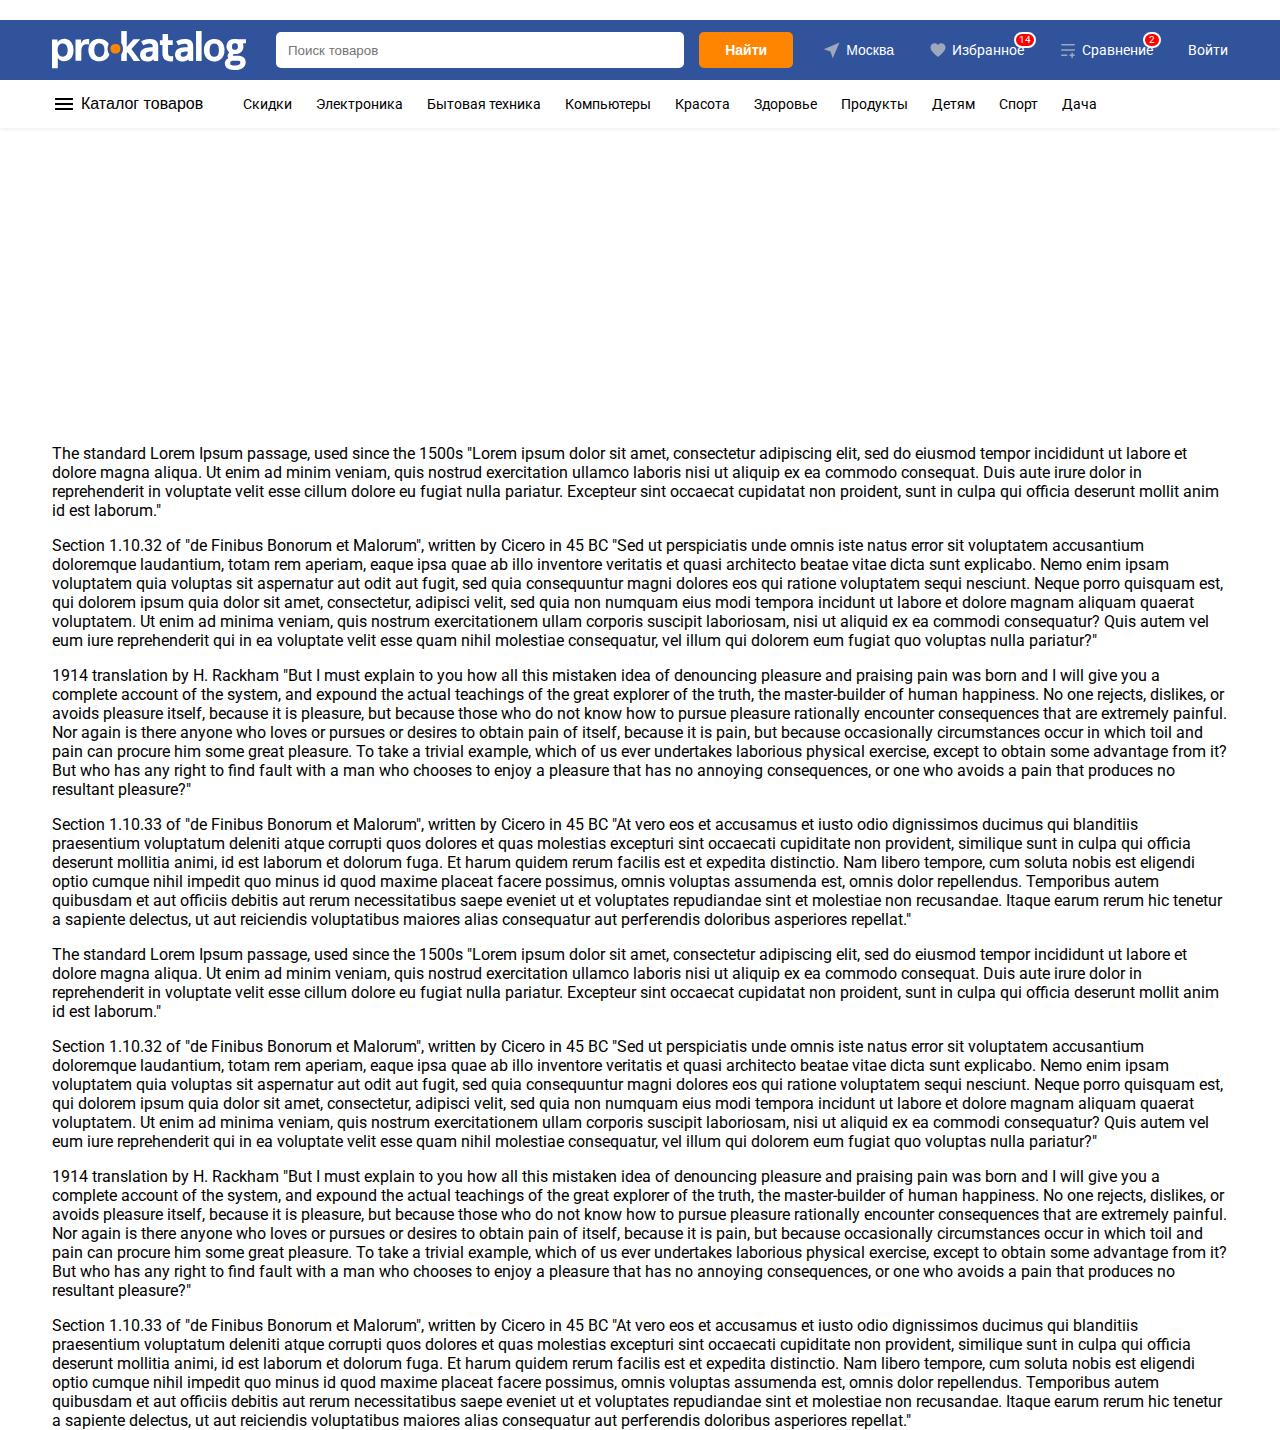
==== commit 8bca0eae: "Add files via upload" ====
--- a/index.html
+++ b/index.html
@@ -10,513 +10,11 @@
       href="https://fonts.googleapis.com/css?family=Roboto:300,400,500,700&amp;subset=latin,cyrillic&amp;display=swap"
     />
 
-    <link rel="stylesheet" href="/css/style.css" />
-    <link rel="stylesheet" href="/css/base.css" />
-    <link rel="stylesheet" href="/css/header.css" />
+    <link rel="stylesheet" href="./css/style.css" />
+    <link rel="stylesheet" href="./css/base.css" />
+    <link rel="stylesheet" href="./css/header.css" />
   </head>
   <body>
-    <svg xmlns="http://www.w3.org/2000/svg" display="none" width="0" height="0">
-      <symbol viewBox="0 0 10 10" id="icon-close">
-        <path
-          d="M10 .7 9.3 0 5 4.3.7 0 0 .7 4.3 5 0 9.3l.7.7L5 5.7 9.3 10l.7-.7L5.7 5z"
-        />
-      </symbol>
-      <symbol viewBox="0 0 21 22.5" id="icon-compare">
-        <path
-          d="M3 6V4h18v2zm0 7v-2h18v2zm0 7v-2h8v2zm18-2v2h-2.5v2.5h-2V20H14v-2h2.5v-2.5h2V18z"
-          fill="#ccc"
-          fill-rule="evenodd"
-        />
-      </symbol>
-      <symbol viewBox="0 0 22 21.350668" id="icon-favorite">
-        <path
-          d="M16.5 3c-1.74 0-3.41.81-4.5 2.09C10.91 3.81 9.24 3 7.5 3 4.42 3 2 5.42 2 8.5c0 3.78 3.4 6.86 8.55 11.54L12 21.35l1.45-1.32C18.6 15.36 22 12.28 22 8.5 22 5.42 19.58 3 16.5 3"
-          fill="#ccc"
-          fill-rule="evenodd"
-        />
-      </symbol>
-      <symbol viewBox="0 0 78 66" id="icon-кomputernaja-tehnika">
-        <defs>
-          <style>
-            .cls-1 {
-              fill: none;
-              stroke: rgb(0, 0, 0);
-              stroke-width: 2.08px;
-              stroke-miterlimit: 10;
-            }
-          </style>
-        </defs>
-        <path
-          class="cls-1"
-          d="M86.86 60.26V27a6.24 6.24 0 0 0-6.24-6.25H19A6.24 6.24 0 0 0 12.74 27v33.26A6.24 6.24 0 0 0 19 66.51h61.62a6.24 6.24 0 0 0 6.24-6.25Z"
-          transform="translate(-11.7 -19.66)"
-        />
-        <path class="cls-1" d="M31.65 46.85h12.91v17.49H31.65z" />
-        <path
-          style="
-            stroke-linecap: round;
-            stroke-linejoin: round;
-            fill: none;
-            stroke: rgb(0, 0, 0);
-            stroke-width: 2.08px;
-          "
-          d="M21.55 64.34h33.32"
-        />
-      </symbol>
-      <symbol viewBox="0 0 38 66" id="icon-тelefony-i-gadzhety">
-        <defs>
-          <style>
-            .cls-1 {
-              fill: none;
-              stroke: rgb(0, 0, 0);
-              stroke-width: 1.66px;
-              stroke-miterlimit: 10;
-            }
-          </style>
-        </defs>
-        <path
-          class="cls-1"
-          d="M63.44 18H36.81a5 5 0 0 0-5 5v53.58a5 5 0 0 0 5 5h26.63a5 5 0 0 0 5-5V23a5 5 0 0 0-5-5Z"
-          transform="translate(-30.98 -17.17)"
-        />
-        <circle class="cls-1" cx="19.14" cy="6.66" r="1.83" />
-        <path
-          style="
-            stroke-linecap: round;
-            stroke-linejoin: round;
-            fill: none;
-            stroke: rgb(0, 0, 0);
-            stroke-width: 1.66px;
-          "
-          d="M14.56 10.82h9.32"
-        />
-      </symbol>
-      <symbol viewBox="0 0 72 72" id="icon-avtotovary">
-        <defs>
-          <style>
-            .cls-1 {
-              fill: none;
-              stroke: rgb(0, 0, 0);
-              stroke-linecap: round;
-              stroke-linejoin: round;
-              stroke-width: 1.97px;
-            }
-          </style>
-        </defs>
-        <path
-          class="cls-1"
-          d="M79.58 45.87a30 30 0 0 0-59.7 4 31 31 0 0 0 .29 4.23 30 30 0 0 0 25.47 25.49 29.42 29.42 0 0 0 4.22.3 30 30 0 0 0 29.69-25.76 29.46 29.46 0 0 0 .3-4.23 29.87 29.87 0 0 0-.27-4.03ZM53.89 60.21a11 11 0 0 1-8.25 0 11 11 0 1 1 8.25 0Z"
-          transform="translate(-13.78 -14.02)"
-        />
-        <path
-          class="cls-1"
-          d="M49.76 15a35 35 0 1 0 35 35 35 35 0 0 0-35-35Zm4.13 64.62a29.76 29.76 0 0 1-4 .27 29.42 29.42 0 0 1-4.22-.3 30 30 0 0 1-25.5-25.46 31 31 0 0 1-.29-4.23 30 30 0 1 1 60 0 29.46 29.46 0 0 1-.3 4.23 30 30 0 0 1-25.69 25.49Z"
-          transform="translate(-13.78 -14.02)"
-        />
-        <path
-          class="cls-1"
-          d="M79.58 45.87a30 30 0 0 0-59.7 4 31 31 0 0 0 .29 4.23 30 30 0 0 0 25.47 25.49 29.42 29.42 0 0 0 4.22.3 30 30 0 0 0 29.69-25.76 29.46 29.46 0 0 0 .3-4.23 29.87 29.87 0 0 0-.27-4.03ZM53.89 60.21a11 11 0 0 1-8.25 0 11 11 0 1 1 8.25 0Z"
-          transform="translate(-13.78 -14.02)"
-        />
-        <path
-          class="cls-1"
-          d="M60.78 50a11 11 0 0 1-6.89 10.21 11 11 0 0 1-8.25 0A11 11 0 1 1 60.78 50Z"
-          transform="translate(-13.78 -14.02)"
-        />
-        <path
-          class="cls-1"
-          d="M38.75 50a11.13 11.13 0 0 0 .8 4.13H20.17a31 31 0 0 1-.29-4.23 29.87 29.87 0 0 1 .27-4h19.4a11.13 11.13 0 0 0-.8 4.1ZM79.85 49.9a29.46 29.46 0 0 1-.3 4.23H60a11.06 11.06 0 0 0 0-8.26h19.6a29.87 29.87 0 0 1 .25 4.03ZM53.89 60.21v19.41a29.76 29.76 0 0 1-4 .27 29.42 29.42 0 0 1-4.22-.3V60.21a11 11 0 0 0 8.25 0Z"
-          transform="translate(-13.78 -14.02)"
-        />
-      </symbol>
-      <symbol viewBox="0 0 68 72" id="icon-chasy-i-aksessuary">
-        <defs>
-          <style>
-            .cls-1 {
-              fill: none;
-              stroke: rgb(0, 0, 0);
-              stroke-linecap: round;
-              stroke-linejoin: round;
-              stroke-width: 1.93px;
-            }
-          </style>
-        </defs>
-        <path class="cls-1" d="M34.41 71.16 1 20.36h66.82l-33.41 50.8z" />
-        <path class="cls-1" d="M34.44 20.39 17.69.97h33.5L34.44 20.39z" />
-        <path class="cls-1" d="M51.16.97 34.41 20.39h33.5L51.16.97z" />
-        <path
-          class="cls-1"
-          d="M17.72.97.97 20.39h33.49L17.72.97zM34.39 20.44v50.72"
-        />
-      </symbol>
-      <symbol viewBox="0 0 68 72" id="icon-detskie-tovary">
-        <defs>
-          <style>
-            .cls-1 {
-              fill: none;
-              stroke: rgb(0, 0, 0);
-              stroke-linecap: round;
-              stroke-linejoin: round;
-              stroke-width: 1.84px;
-            }
-          </style>
-        </defs>
-        <path
-          class="cls-1"
-          d="M50 15v28l-8-27.07a34.32 34.32 0 0 1 8-.93Z"
-          transform="translate(-16.39 -14.08)"
-        />
-        <path
-          class="cls-1"
-          d="M82.72 45.87a30.29 30.29 0 0 1-13.07 24.68 8.26 8.26 0 0 0-13.74 5.68h0a35 35 0 0 1-11.79 0 8.27 8.27 0 0 0-13.75-5.68A31.67 31.67 0 0 1 20.93 60a29.39 29.39 0 0 1-.06-28.15A32.46 32.46 0 0 1 42 15.93L50 43v1h32.66c.04.64.06 1.25.06 1.87Z"
-          transform="translate(-16.39 -14.08)"
-        />
-        <path
-          class="cls-1"
-          d="M44.13 76.73a8.18 8.18 0 1 1 0-.5v.5ZM72.43 76.73a8.27 8.27 0 0 1-16.54 0v-.5h0a8.27 8.27 0 0 1 16.52.5Z"
-          transform="translate(-16.39 -14.08)"
-        />
-      </symbol>
-      <symbol viewBox="0 0 50 40" id="icon-down-arrow">
-        <path
-          style="fill: rgb(0, 173, 151)"
-          d="m1.414 14.535 2.828-2.828 20.586 20.585 20.586-20.585 2.828 2.828L24.828 37.95z"
-        />
-        <path
-          style="fill: rgb(0, 173, 151)"
-          d="M24.828 39.364 0 14.536l4.242-4.242 20.586 20.585 20.586-20.586 4.242 4.242-24.828 24.829zm-22-24.828 22 22 22-22.001-1.414-1.414-20.586 20.586L4.242 13.122l-1.414 1.414z"
-        />
-      </symbol>
-      <symbol viewBox="0 0 77 67" id="icon-elektroinstrument">
-        <defs>
-          <style>
-            .cls-1 {
-              fill: none;
-              stroke: rgb(0, 0, 0);
-              stroke-linecap: round;
-              stroke-linejoin: round;
-              stroke-width: 2.13px;
-            }
-          </style>
-        </defs>
-        <path
-          class="cls-1"
-          d="m77.91 29.14-7.82 4.72a1.47 1.47 0 0 1-.77.22h-6a1.47 1.47 0 0 0-.36 0l-9.85 2.46a1.49 1.49 0 0 1-.36.05h-9.38l-2.72 19.95a1.49 1.49 0 0 0 1.08 1.64L51.85 61a1.49 1.49 0 0 1 1.09 1.43v11.2A6.38 6.38 0 0 1 46.56 80h-20a6.38 6.38 0 0 1-6.38-6.38V61.8a1.49 1.49 0 0 1 .31-.91l2.12-2.75a1.51 1.51 0 0 0 .3-.7l2.85-20.81h-4.29a6.38 6.38 0 0 1-6.37-6.38v-4.68a6.38 6.38 0 0 1 6.37-6.38h31.32a1.53 1.53 0 0 1 .3 0l9.91 2.1a1.53 1.53 0 0 0 .3 0h6a1.45 1.45 0 0 1 .81.24l7.83 5.06a1.48 1.48 0 0 1-.03 2.55Z"
-          transform="translate(-14.03 -18.13)"
-        />
-        <path
-          class="cls-1"
-          d="M65.06 9.78h11.91M11.7 18.5h17.64M8.93 39.34h17.65M6.38 43.59H38.7M49.33 3.19v12.12M55.28 3.19v12.55"
-        />
-      </symbol>
-      <symbol viewBox="0 0 76 54" id="icon-fototehnika">
-        <defs>
-          <style>
-            .cls-1 {
-              fill: none;
-              stroke: rgb(0, 0, 0);
-              stroke-linecap: round;
-              stroke-linejoin: round;
-              stroke-width: 2.08px;
-            }
-          </style>
-        </defs>
-        <path
-          class="cls-1"
-          d="M89 36.51v33.25A6.24 6.24 0 0 1 82.76 76H21.24A6.24 6.24 0 0 1 15 69.76V36.51a6.24 6.24 0 0 1 6.24-6.24h14.12a6.23 6.23 0 0 1 6.21-5.61h20.82a6.23 6.23 0 0 1 6.21 5.61h14.16A6.24 6.24 0 0 1 89 36.51Z"
-          transform="translate(-13.96 -23.62)"
-        />
-        <circle class="cls-1" cx="38.04" cy="28.89" r="18.71" />
-      </symbol>
-      <symbol viewBox="0 0 61 72" id="icon-krupnaja-bytovaja-tehnika">
-        <defs>
-          <style>
-            .cls-1 {
-              fill: none;
-              stroke: rgb(0, 0, 0);
-              stroke-width: 2.12px;
-              stroke-miterlimit: 10;
-            }
-          </style>
-        </defs>
-        <path
-          class="cls-1"
-          d="M73.05 84.94H26.43a6.36 6.36 0 0 1-6.36-6.36V21.36A6.36 6.36 0 0 1 26.43 15h46.62a6.36 6.36 0 0 1 6.36 6.36v57.22a6.36 6.36 0 0 1-6.36 6.36Z"
-          transform="translate(-19.01 -13.94)"
-        />
-        <circle class="cls-1" cx="30.73" cy="36.03" r="22.47" />
-        <path
-          style="
-            stroke-linecap: round;
-            stroke-linejoin: round;
-            fill: none;
-            stroke: rgb(0, 0, 0);
-            stroke-width: 2.12px;
-          "
-          d="M4.56 7.84h52.56"
-        />
-      </symbol>
-      <symbol viewBox="0 0 72 72" id="icon-melkaja-bytovaja-tehnika">
-        <defs>
-          <style>
-            .cls-1 {
-              fill: none;
-              stroke: rgb(0, 0, 0);
-              stroke-width: 2.11px;
-              stroke-miterlimit: 10;
-            }
-          </style>
-        </defs>
-        <path
-          class="cls-1"
-          d="M78.07 73.85a5.89 5.89 0 0 1-5.89 5.89H29a5.89 5.89 0 0 1-5.89-5.89l2.24-43.16h-.05a5.89 5.89 0 0 1-5.89-5.88L18.47 15h51a5.89 5.89 0 0 1 5.88 5.89l1.8 35.21Z"
-          transform="translate(-17.31 -13.94)"
-        />
-        <path
-          class="cls-1"
-          d="M88.47 52.36a3.74 3.74 0 0 1-3.74 3.74h-7.58l-1.83-35.21A5.89 5.89 0 0 0 69.44 15h12a3.74 3.74 0 0 1 3.74 3.74Z"
-          transform="translate(-17.31 -13.94)"
-        />
-        <path
-          style="
-            stroke-linecap: round;
-            stroke-linejoin: round;
-            fill: none;
-            stroke: rgb(0, 0, 0);
-            stroke-width: 2.11px;
-          "
-          d="M6.13 70.89h54.73"
-        />
-      </symbol>
-      <symbol viewBox="0 0 79 80" id="icon-naushniki-i-audiotehnika">
-        <defs>
-          <style>
-            .cls-2 {
-              fill: none;
-              stroke: rgb(0, 0, 0);
-              stroke-width: 2.55px;
-              stroke-miterlimit: 10;
-            }
-          </style>
-        </defs>
-        <path
-          d="M91.36 86.76c.09-1 .13-2.07.13-3.12v-25.4a38.24 38.24 0 1 0-76.47 0v25.4q0 1.58.12 3.12"
-          transform="translate(-13.23 -18.73)"
-          style="
-            stroke-linecap: round;
-            stroke-linejoin: round;
-            fill: none;
-            stroke: rgb(0, 0, 0);
-            stroke-width: 2.55px;
-          "
-        />
-        <path
-          class="cls-2"
-          d="M28 88H16.29a1.77 1.77 0 0 1-1.78-1.78V59a1.78 1.78 0 0 1 1.78-1.78H28A1.78 1.78 0 0 1 29.8 59v27.25A1.78 1.78 0 0 1 28 88ZM90.22 88H78.49a1.77 1.77 0 0 1-1.78-1.78V59a1.78 1.78 0 0 1 1.78-1.78h11.73A1.78 1.78 0 0 1 92 59v27.25A1.78 1.78 0 0 1 90.22 88Z"
-          transform="translate(-13.23 -18.73)"
-        />
-      </symbol>
-      <symbol viewBox="0 0 75 80" id="icon-ofisnaja-tehnika">
-        <defs>
-          <style>
-            .cls-1 {
-              fill: none;
-              stroke: rgb(0, 0, 0);
-              stroke-linecap: round;
-              stroke-linejoin: round;
-              stroke-width: 2.07px;
-            }
-          </style>
-        </defs>
-        <path
-          class="cls-1"
-          d="M87.28 43v33.14a6.22 6.22 0 0 1-6.23 6.22H65.49v-16.8l-30.28-.1v16.9H19.65a6.22 6.22 0 0 1-6.23-6.22V43a6.23 6.23 0 0 1 6.23-6.23h61.4A6.23 6.23 0 0 1 87.28 43Z"
-          transform="translate(-12.39 -9.96)"
-        />
-        <path
-          class="cls-1"
-          d="M21.47 54.87h33.19M53.11 55.6v23.23H22.82V55.49l30.29.11zM22.82 1.04h30.29v25.72H22.82zM27.69 61.72h20.75M27.8 68.67h20.74"
-        />
-      </symbol>
-      <symbol viewBox="0 0 89 66" id="icon-palatki-i-otdyh">
-        <defs>
-          <style>
-            .cls-1 {
-              fill: none;
-              stroke: rgb(0, 0, 0);
-              stroke-linecap: round;
-              stroke-linejoin: round;
-              stroke-width: 2.01px;
-            }
-          </style>
-        </defs>
-        <path
-          class="cls-1"
-          d="M83.87 82.08H16.12a1.28 1.28 0 0 1-1.27-1.47L20 44.08A30.31 30.31 0 0 1 50 18h0a30.31 30.31 0 0 1 30 26.08l5.14 36.53a1.29 1.29 0 0 1-1.27 1.47Z"
-          transform="translate(-5.44 -17)"
-        />
-        <path
-          class="cls-1"
-          d="M70 76.19H30a.76.76 0 0 1-.75-.87l3-21.62A17.92 17.92 0 0 1 50 38.28h0A17.92 17.92 0 0 1 67.75 53.7l3 21.62a.76.76 0 0 1-.75.87Z"
-          transform="translate(-5.44 -17)"
-        />
-        <path
-          class="cls-1"
-          d="M44.56 21.26V59.2M73.74 23.01 88.11 65M15.37 23.01 1 65"
-        />
-      </symbol>
-      <symbol viewBox="0 0 67 73" id="icon-remont">
-        <defs>
-          <style>
-            .cls-1 {
-              fill: none;
-              stroke: rgb(0, 0, 0);
-              stroke-linecap: round;
-              stroke-linejoin: round;
-              stroke-width: 1.91px;
-            }
-          </style>
-        </defs>
-        <path
-          class="cls-1"
-          d="M83 45.09 54.59 16.68a5.71 5.71 0 0 0-8.09 0l-6.27 6.26a5.73 5.73 0 0 0 0 8.09l28.42 28.41a5.71 5.71 0 0 0 8.09 0L83 53.18a5.73 5.73 0 0 0 0-8.09Z"
-          transform="translate(-18.38 -14.05)"
-        />
-        <path
-          class="cls-1"
-          d="m43.42 19.75-2.3-2.19a3.67 3.67 0 0 0-5.17 0L28.5 25a3.67 3.67 0 0 0 0 5.17l20.57 20.58a3.65 3.65 0 0 1 0 5.17h0"
-          transform="translate(-18.38 -14.05)"
-        />
-        <path
-          class="cls-1"
-          d="m25.53 85.26-5.8-5.8a1.34 1.34 0 0 1 0-1.89L44.29 53a1.33 1.33 0 0 1 1.88 0l5.8 5.8a1.33 1.33 0 0 1 0 1.88L27.41 85.26a1.33 1.33 0 0 1-1.88 0Z"
-          transform="translate(-18.38 -14.05)"
-        />
-      </symbol>
-      <symbol viewBox="0 0 69 69" id="icon-sporttovary">
-        <defs>
-          <style>
-            .cls-1 {
-              fill: none;
-              stroke: rgb(0, 0, 0);
-              stroke-linecap: round;
-              stroke-linejoin: round;
-              stroke-width: 1.93px;
-            }
-          </style>
-        </defs>
-        <path
-          class="cls-1"
-          d="m50.1 50.5-.45.15h0a.54.54 0 0 1 0-.11h.44Z"
-          transform="translate(-15.04 -16.03)"
-        />
-        <path
-          class="cls-1"
-          d="m50.1 50.5-.45.15h0a.54.54 0 0 1 0-.11h.44Z"
-          transform="translate(-15.04 -16.03)"
-        />
-        <path
-          class="cls-1"
-          d="M83 50.5a33.26 33.26 0 0 1-3.57 15.06A36.5 36.5 0 0 0 50.1 50.5h-.44a.47.47 0 0 0 0 .1l-.1-.1A36.51 36.51 0 0 1 40 18.37 33.52 33.52 0 0 1 83 50.5Z"
-          transform="translate(-15.04 -16.03)"
-        />
-        <path
-          class="cls-1"
-          d="M49.61 50.61a36.6 36.6 0 0 1-26.84 20.08A33.5 33.5 0 0 1 40 18.37a36.5 36.5 0 0 0 9.51 32.13Z"
-          transform="translate(-15.04 -16.03)"
-        />
-        <path
-          class="cls-1"
-          d="M79.43 65.56a33.34 33.34 0 0 1-48.49 12.78 34.87 34.87 0 0 1-8.17-7.65A36.59 36.59 0 0 0 49.61 50.6h0l.45-.14a36.5 36.5 0 0 1 29.37 15.1Z"
-          transform="translate(-15.04 -16.03)"
-        />
-        <path
-          class="cls-1"
-          d="m50.1 50.5-.45.15h0a.54.54 0 0 1 0-.11h.44ZM29.58 77.38a35.38 35.38 0 0 0 25.76-6 45.32 45.32 0 0 0 13.24-15.67M83 53.13a35.4 35.4 0 0 0-20.4-18A45.93 45.93 0 0 0 40.41 34M27.12 25.57a34.88 34.88 0 0 0-2 20.39A46.14 46.14 0 0 0 35.43 66"
-          transform="translate(-15.04 -16.03)"
-        />
-      </symbol>
-      <symbol viewBox="0 0 79 57" id="icon-tv-i-pristavki">
-        <defs>
-          <style>
-            .cls-1,
-            .cls-2 {
-              fill: none;
-              stroke: rgb(0, 0, 0);
-              stroke-width: 2.04px;
-            }
-            .cls-1 {
-              stroke-miterlimit: 10;
-            }
-            .cls-2 {
-              stroke-linecap: round;
-              stroke-linejoin: round;
-            }
-          </style>
-        </defs>
-        <path
-          class="cls-1"
-          d="M91 61.67V29.11A6.1 6.1 0 0 0 84.89 23H19.36a6.1 6.1 0 0 0-6.1 6.11v32.56a6.1 6.1 0 0 0 6.1 6.1h65.53a6.1 6.1 0 0 0 6.11-6.1Z"
-          transform="translate(-12.24 -21.98)"
-        />
-        <path
-          class="cls-1"
-          d="M47 39v12.73A1.42 1.42 0 0 0 49.18 53l11-6.34a1.43 1.43 0 0 0 0-2.47l-11-6.34A1.42 1.42 0 0 0 47 39Z"
-          transform="translate(-12.24 -21.98)"
-        />
-        <path class="cls-2" d="M9.87 55.26h60.24M36.23 46h7.73v9.16h-7.73z" />
-      </symbol>
-      <symbol viewBox="0 0 73 73" id="icon-ventiljatory-obogrevateli">
-        <defs>
-          <style>
-            .cls-1 {
-              fill: none;
-              stroke: rgb(0, 0, 0);
-              stroke-linecap: round;
-              stroke-linejoin: round;
-              stroke-width: 1.95px;
-            }
-          </style>
-        </defs>
-        <path
-          class="cls-1"
-          d="M59.26 46.75a9.53 9.53 0 0 0-17.83 0 9.38 9.38 0 0 0-.62 3.37 9.54 9.54 0 0 0 19.07 0 9.38 9.38 0 0 0-.62-3.37Zm-9 3.47v-.08h0v0h0v-.09 0h0v.08Z"
-          transform="translate(-14.06 -14.03)"
-        />
-        <path
-          class="cls-1"
-          d="M59.88 50.12a9.38 9.38 0 0 0-.62-3.37l18-6.9A28.83 28.83 0 0 0 60.6 23.17l-6.9 18a9.64 9.64 0 0 0-6.88.07L40 23.31h-.12a28.82 28.82 0 0 0-16.29 16.55s0 0 0 0l17.86 6.84a9.38 9.38 0 0 0-.62 3.37 9.48 9.48 0 0 0 .62 3.38l-17.81 6.86A28.82 28.82 0 0 0 39.83 76.7l.18.07L46.82 59a9.4 9.4 0 0 0 3.53.68 9.53 9.53 0 0 0 3.35-.61l6.84 17.83h0a28.8 28.8 0 0 0 16.68-16.53l-18-6.87a9.48 9.48 0 0 0 .66-3.38Zm-9.73.2-.1-.26h0L50 50h0l.1-.26.11.29v0h0v.07h0Z"
-          transform="translate(-14.06 -14.03)"
-        />
-        <path
-          class="cls-1"
-          d="m36.23 36.09-.04.1-.03-.08h-.01v-.03h.01l.03-.08.04.09z"
-        />
-        <path
-          class="cls-1"
-          d="M36.16 36.11h-.01v-.02l.01-.01.03-.08.04.09-.04.1-.03-.08z"
-        />
-        <path
-          class="cls-1"
-          d="M55.24 85.24h-10a5.84 5.84 0 0 1-5.45-7.92l.21-.55L46.82 59a9.4 9.4 0 0 0 3.53.68 9.53 9.53 0 0 0 3.35-.61l6.84 17.83.15.42a5.83 5.83 0 0 1-5.45 7.92Z"
-          transform="translate(-14.06 -14.03)"
-        />
-        <path
-          class="cls-1"
-          d="m36.19 36 .04.09-.04.1-.03-.08-.01-.02v-.01h.01l.03-.08z"
-        />
-        <path
-          class="cls-1"
-          d="m60.69 22.92-.09.25-6.9 18a9.64 9.64 0 0 0-6.88.07L40 23.31l-.15-.39a5.84 5.84 0 0 1 5.4-7.92h10a5.83 5.83 0 0 1 5.44 7.92ZM85.66 45.13v10a5.84 5.84 0 0 1-7.92 5.45l-.52-.2-18-6.87a9.48 9.48 0 0 0 .62-3.38 9.38 9.38 0 0 0-.62-3.37l18-6.9.45-.18a5.84 5.84 0 0 1 7.99 5.45ZM40.81 50.12a9.48 9.48 0 0 0 .62 3.38l-17.79 6.81-.69.26A5.84 5.84 0 0 1 15 55.12v-10a5.84 5.84 0 0 1 8-5.45l.62.24 17.86 6.84a9.38 9.38 0 0 0-.67 3.37Z"
-          transform="translate(-14.06 -14.03)"
-        />
-        <path class="cls-1" d="m36.19 36.09-.03.02h-.01v-.03h.01l.03.01z" />
-      </symbol>
-      <symbol viewBox="0 0 22 23" id="icon-location">
-        <path d="m1 11 9 3 3 9 9-21z" fill="#ccc" fill-rule="evenodd" />
-      </symbol>
-    </svg>
-
     <header class="header">
       <div class="container">
         <div class="header_panel">
@@ -549,9 +47,7 @@
                 <div class="action-buttons_item">
                   <button class="action-buttons_btn">
                     <span class="action-buttons_icon">
-                      <svg class="icon" width="18" height="18">
-                        <use xlink:href="#icon-location"></use>
-                      </svg>
+                      <svg class="icon" width="18" height="18" viewBox="0 0 24 24" xmlns="http://www.w3.org/2000/svg"><path d="m1 11 9 3 3 9 9-21z" fill="#ccc" fill-rule="evenodd"/></svg>
                     </span>
                     <span class="action-buttons_name">Москва</span>
                   </button>
@@ -559,21 +55,23 @@
                 <div class="action-buttons_item">
                   <a href="" class="action-buttons_btn">
                     <span class="action-buttons_icon">
-                      <svg class="icon" width="18" height="18">
-                        <use xlink:href="#icon-favorite"></use>
-                      </svg>
+                      <svg class="icon" width="18" height="18" viewBox="0 0 24 24" xmlns="http://www.w3.org/2000/svg"><path d="M16.5 3c-1.74 0-3.41.81-4.5 2.09C10.91 3.81 9.24 3 7.5 3 4.42 3 2 5.42 2 8.5c0 3.78 3.4 6.86 8.55 11.54L12 21.35l1.45-1.32C18.6 15.36 22 12.28 22 8.5 22 5.42 19.58 3 16.5 3" fill="#ccc" fill-rule="evenodd"/></svg>
                     </span>
-                    <span class="action-buttons_name">Избранное</span>
+                    <span class="action-buttons_name">
+                      <span class="notifi">14</span>
+                      Избранное
+                    </span>
                   </a>
                 </div>
                 <div class="action-buttons_item">
                   <a href="" class="action-buttons_btn">
                     <span class="action-buttons_icon">
-                      <svg class="icon" width="18" height="18">
-                        <use xlink:href="#icon-compare"></use>
-                      </svg>
+                      <svg class="icon" width="18" height="18" viewBox="0 0 24 24" xmlns="http://www.w3.org/2000/svg"><path d="M3 6V4h18v2zm0 7v-2h18v2zm0 7v-2h8v2zm18-2v2h-2.5v2.5h-2V20H14v-2h2.5v-2.5h2V18z" fill="#ccc" fill-rule="evenodd"/></svg>
                     </span>
-                    <span class="action-buttons_name">Сравнение</span>
+                    <span class="action-buttons_name">
+                      <span class="notifi">2</span>
+                      Сравнение
+                    </span>
                   </a>
                 </div>
                 <div class="action-buttons_item">
@@ -642,105 +140,79 @@
             <ul>
               <li data-submenu-id="sm1" class="show">
                 <a href="">
-                  <svg class="icon" width="20" height="20">
-                    <use xlink:href="#icon-тelefony-i-gadzhety"></use>
-                  </svg>
+                  <svg class="icon" width="20" height="20" xmlns="http://www.w3.org/2000/svg" viewBox="0 0 38.28 65.24"><defs><style>.cls-1{fill:none;stroke:#000;stroke-width:1.66px;stroke-miterlimit:10}</style></defs><path class="cls-1" d="M63.44 18H36.81a5 5 0 0 0-5 5v53.58a5 5 0 0 0 5 5h26.63a5 5 0 0 0 5-5V23a5 5 0 0 0-5-5Z" transform="translate(-30.98 -17.17)"/><circle class="cls-1" cx="19.14" cy="6.66" r="1.83"/><path style="stroke-linecap:round;stroke-linejoin:round;fill:none;stroke:#000;stroke-width:1.66px" d="M14.56 10.82h9.32"/></svg>
                   <span>Электроника</span>
                 </a>
               </li>
               <li data-submenu-id="sm2">
                 <a href="">
-                  <svg class="icon" width="20" height="20">
-                    <use xlink:href="#icon-кomputernaja-tehnika"></use>
-                  </svg>
+                  <svg class="icon" width="20" height="20" xmlns="http://www.w3.org/2000/svg" viewBox="0 0 76.21 65.38"><defs><style>.cls-1{fill:none;stroke:#000;stroke-width:2.08px;stroke-miterlimit:10}</style></defs><path class="cls-1" d="M86.86 60.26V27a6.24 6.24 0 0 0-6.24-6.25H19A6.24 6.24 0 0 0 12.74 27v33.26A6.24 6.24 0 0 0 19 66.51h61.62a6.24 6.24 0 0 0 6.24-6.25Z" transform="translate(-11.7 -19.66)"/><path class="cls-1" d="M31.65 46.85h12.91v17.49H31.65z"/><path style="stroke-linecap:round;stroke-linejoin:round;fill:none;stroke:#000;stroke-width:2.08px" d="M21.55 64.34h33.32"/></svg>
                   <span>Компьютеры</span>
                 </a>
               </li>
               <li data-submenu-id="sm3">
                 <a href="">
-                  <svg class="icon" width="20" height="20">
-                    <use xlink:href="#icon-krupnaja-bytovaja-tehnika"></use>
-                  </svg>
+                  <svg class="icon" width="20" height="20" xmlns="http://www.w3.org/2000/svg" viewBox="0 0 61.46 72.06"><defs><style>.cls-1{fill:none;stroke:#000;stroke-width:2.12px;stroke-miterlimit:10}</style></defs><path class="cls-1" d="M73.05 84.94H26.43a6.36 6.36 0 0 1-6.36-6.36V21.36A6.36 6.36 0 0 1 26.43 15h46.62a6.36 6.36 0 0 1 6.36 6.36v57.22a6.36 6.36 0 0 1-6.36 6.36Z" transform="translate(-19.01 -13.94)"/><circle class="cls-1" cx="30.73" cy="36.03" r="22.47"/><path style="stroke-linecap:round;stroke-linejoin:round;fill:none;stroke:#000;stroke-width:2.12px" d="M4.56 7.84h52.56"/></svg>
                   <span>Бытовая техника</span>
                 </a>
               </li>
               <li data-submenu-id="sm4">
                 <a href="">
-                  <svg class="icon" width="20" height="20">
-                    <use xlink:href="#icon-fototehnika"></use>
-                  </svg>
+                  <svg class="icon" width="20" height="20" xmlns="http://www.w3.org/2000/svg" viewBox="0 0 76.08 53.42"><defs><style>.cls-1{fill:none;stroke:#000;stroke-linecap:round;stroke-linejoin:round;stroke-width:2.08px}</style></defs><path class="cls-1" d="M89 36.51v33.25A6.24 6.24 0 0 1 82.76 76H21.24A6.24 6.24 0 0 1 15 69.76V36.51a6.24 6.24 0 0 1 6.24-6.24h14.12a6.23 6.23 0 0 1 6.21-5.61h20.82a6.23 6.23 0 0 1 6.21 5.61h14.16A6.24 6.24 0 0 1 89 36.51Z" transform="translate(-13.96 -23.62)"/><circle class="cls-1" cx="38.04" cy="28.89" r="18.71"/></svg>
                   <span>Одежда и обувь</span>
                 </a>
               </li>
               <li data-submenu-id="sm5">
                 <a href="">
-                  <svg class="icon" width="20" height="20">
-                    <use xlink:href="#icon-melkaja-bytovaja-tehnika"></use>
-                  </svg>
+                  <svg class="icon" width="20" height="20" xmlns="http://www.w3.org/2000/svg" viewBox="0 0 72.22 71.95"><defs><style>.cls-1{fill:none;stroke:#000;stroke-width:2.11px;stroke-miterlimit:10}</style></defs><path class="cls-1" d="M78.07 73.85a5.89 5.89 0 0 1-5.89 5.89H29a5.89 5.89 0 0 1-5.89-5.89l2.24-43.16h-.05a5.89 5.89 0 0 1-5.89-5.88L18.47 15h51a5.89 5.89 0 0 1 5.88 5.89l1.8 35.21Z" transform="translate(-17.31 -13.94)"/><path class="cls-1" d="M88.47 52.36a3.74 3.74 0 0 1-3.74 3.74h-7.58l-1.83-35.21A5.89 5.89 0 0 0 69.44 15h12a3.74 3.74 0 0 1 3.74 3.74Z" transform="translate(-17.31 -13.94)"/><path style="stroke-linecap:round;stroke-linejoin:round;fill:none;stroke:#000;stroke-width:2.11px" d="M6.13 70.89h54.73"/></svg>
                   <span>Красота и гигиена</span>
                 </a>
               </li>
               <li data-submenu-id="sm6">
                 <a href="">
-                  <svg class="icon" width="20" height="20">
-                    <use xlink:href="#icon-detskie-tovary"></use>
-                  </svg>
+                  <svg class="icon" width="20" height="20" xmlns="http://www.w3.org/2000/svg" viewBox="0 0 67.24 71.84"><defs><style>.cls-1{fill:none;stroke:#000;stroke-linecap:round;stroke-linejoin:round;stroke-width:1.84px}</style></defs><path class="cls-1" d="M50 15v28l-8-27.07a34.32 34.32 0 0 1 8-.93Z" transform="translate(-16.39 -14.08)"/><path class="cls-1" d="M82.72 45.87a30.29 30.29 0 0 1-13.07 24.68 8.26 8.26 0 0 0-13.74 5.68h0a35 35 0 0 1-11.79 0 8.27 8.27 0 0 0-13.75-5.68A31.67 31.67 0 0 1 20.93 60a29.39 29.39 0 0 1-.06-28.15A32.46 32.46 0 0 1 42 15.93L50 43v1h32.66c.04.64.06 1.25.06 1.87Z" transform="translate(-16.39 -14.08)"/><path class="cls-1" d="M44.13 76.73a8.18 8.18 0 1 1 0-.5v.5ZM72.43 76.73a8.27 8.27 0 0 1-16.54 0v-.5h0a8.27 8.27 0 0 1 16.52.5Z" transform="translate(-16.39 -14.08)"/></svg>
                   <span>Детские товары</span>
                 </a>
               </li>
               <li data-submenu-id="sm7">
                 <a href="">
-                  <svg class="icon" width="20" height="20">
-                    <use xlink:href="#icon-remont"></use>
-                  </svg>
+                  <svg class="icon" width="20" height="20" xmlns="http://www.w3.org/2000/svg" viewBox="0 0 67.24 72.56"><defs><style>.cls-1{fill:none;stroke:#000;stroke-linecap:round;stroke-linejoin:round;stroke-width:1.91px}</style></defs><path class="cls-1" d="M83 45.09 54.59 16.68a5.71 5.71 0 0 0-8.09 0l-6.27 6.26a5.73 5.73 0 0 0 0 8.09l28.42 28.41a5.71 5.71 0 0 0 8.09 0L83 53.18a5.73 5.73 0 0 0 0-8.09Z" transform="translate(-18.38 -14.05)"/><path class="cls-1" d="m43.42 19.75-2.3-2.19a3.67 3.67 0 0 0-5.17 0L28.5 25a3.67 3.67 0 0 0 0 5.17l20.57 20.58a3.65 3.65 0 0 1 0 5.17h0" transform="translate(-18.38 -14.05)"/><path class="cls-1" d="m25.53 85.26-5.8-5.8a1.34 1.34 0 0 1 0-1.89L44.29 53a1.33 1.33 0 0 1 1.88 0l5.8 5.8a1.33 1.33 0 0 1 0 1.88L27.41 85.26a1.33 1.33 0 0 1-1.88 0Z" transform="translate(-18.38 -14.05)"/></svg>
                   <span>Дом</span>
                 </a>
               </li>
               <li data-submenu-id="sm8">
                 <a href="">
-                  <svg class="icon" width="20" height="20">
-                    <use xlink:href="#icon-naushniki-i-audiotehnika"></use>
-                  </svg>
+                  <svg class="icon" width="20" height="20" xmlns="http://www.w3.org/2000/svg" viewBox="0 0 80.04 70.58"><defs><style>.cls-2{fill:none;stroke:#000;stroke-width:2.55px;stroke-miterlimit:10}</style></defs><path d="M91.36 86.76c.09-1 .13-2.07.13-3.12v-25.4a38.24 38.24 0 1 0-76.47 0v25.4q0 1.58.12 3.12" transform="translate(-13.23 -18.73)" style="stroke-linecap:round;stroke-linejoin:round;fill:none;stroke:#000;stroke-width:2.55px"/><path class="cls-2" d="M28 88H16.29a1.77 1.77 0 0 1-1.78-1.78V59a1.78 1.78 0 0 1 1.78-1.78H28A1.78 1.78 0 0 1 29.8 59v27.25A1.78 1.78 0 0 1 28 88ZM90.22 88H78.49a1.77 1.77 0 0 1-1.78-1.78V59a1.78 1.78 0 0 1 1.78-1.78h11.73A1.78 1.78 0 0 1 92 59v27.25A1.78 1.78 0 0 1 90.22 88Z" transform="translate(-13.23 -18.73)"/></svg>
                   <span>Дача и сад</span>
                 </a>
               </li>
               <li data-submenu-id="sm9">
                 <a href="">
-                  <svg class="icon" width="20" height="20">
-                    <use xlink:href="#icon-elektroinstrument"></use>
-                  </svg>
+                  <svg class="icon" width="20" height="20" xmlns="http://www.w3.org/2000/svg" viewBox="0 0 78.03 62.93"><defs><style>.cls-1{fill:none;stroke:#000;stroke-linecap:round;stroke-linejoin:round;stroke-width:2.13px}</style></defs><path class="cls-1" d="m77.91 29.14-7.82 4.72a1.47 1.47 0 0 1-.77.22h-6a1.47 1.47 0 0 0-.36 0l-9.85 2.46a1.49 1.49 0 0 1-.36.05h-9.38l-2.72 19.95a1.49 1.49 0 0 0 1.08 1.64L51.85 61a1.49 1.49 0 0 1 1.09 1.43v11.2A6.38 6.38 0 0 1 46.56 80h-20a6.38 6.38 0 0 1-6.38-6.38V61.8a1.49 1.49 0 0 1 .31-.91l2.12-2.75a1.51 1.51 0 0 0 .3-.7l2.85-20.81h-4.29a6.38 6.38 0 0 1-6.37-6.38v-4.68a6.38 6.38 0 0 1 6.37-6.38h31.32a1.53 1.53 0 0 1 .3 0l9.91 2.1a1.53 1.53 0 0 0 .3 0h6a1.45 1.45 0 0 1 .81.24l7.83 5.06a1.48 1.48 0 0 1-.03 2.55Z" transform="translate(-14.03 -18.13)"/><path class="cls-1" d="M65.06 9.78h11.91M11.7 18.5h17.64M8.93 39.34h17.65M6.38 43.59H38.7M49.33 3.19v12.12M55.28 3.19v12.55"/></svg>
                   <span>Строительство и ремонт</span>
                 </a>
               </li>
               <li data-submenu-id="sm10">
                 <a href="">
-                  <svg class="icon" width="20" height="20">
-                    <use xlink:href="#icon-ofisnaja-tehnika"></use>
-                  </svg>
+                  <svg class="icon" width="20" height="20" xmlns="http://www.w3.org/2000/svg" viewBox="0 0 75.93 79.87"><defs><style>.cls-1{fill:none;stroke:#000;stroke-linecap:round;stroke-linejoin:round;stroke-width:2.07px}</style></defs><path class="cls-1" d="M87.28 43v33.14a6.22 6.22 0 0 1-6.23 6.22H65.49v-16.8l-30.28-.1v16.9H19.65a6.22 6.22 0 0 1-6.23-6.22V43a6.23 6.23 0 0 1 6.23-6.23h61.4A6.23 6.23 0 0 1 87.28 43Z" transform="translate(-12.39 -9.96)"/><path class="cls-1" d="M21.47 54.87h33.19M53.11 55.6v23.23H22.82V55.49l30.29.11zM22.82 1.04h30.29v25.72H22.82zM27.69 61.72h20.75M27.8 68.67h20.74"/></svg>
                   <span>Мебель</span>
                 </a>
               </li>
               <li data-submenu-id="sm11">
                 <a href="">
-                  <svg class="icon" width="20" height="20">
-                    <use xlink:href="#icon-palatki-i-otdyh"></use>
-                  </svg>
+                  <svg class="icon" width="20" height="20" xmlns="http://www.w3.org/2000/svg" viewBox="0 0 89.11 66.09"><defs><style>.cls-1{fill:none;stroke:#000;stroke-linecap:round;stroke-linejoin:round;stroke-width:2.01px}</style></defs><path class="cls-1" d="M83.87 82.08H16.12a1.28 1.28 0 0 1-1.27-1.47L20 44.08A30.31 30.31 0 0 1 50 18h0a30.31 30.31 0 0 1 30 26.08l5.14 36.53a1.29 1.29 0 0 1-1.27 1.47Z" transform="translate(-5.44 -17)"/><path class="cls-1" d="M70 76.19H30a.76.76 0 0 1-.75-.87l3-21.62A17.92 17.92 0 0 1 50 38.28h0A17.92 17.92 0 0 1 67.75 53.7l3 21.62a.76.76 0 0 1-.75.87Z" transform="translate(-5.44 -17)"/><path class="cls-1" d="M44.56 21.26V59.2M73.74 23.01 88.11 65M15.37 23.01 1 65"/></svg>
                   <span>Продукты питания</span>
                 </a>
               </li>
               <li data-submenu-id="sm12">
                 <a href="">
-                  <svg class="icon" width="20" height="20">
-                    <use xlink:href="#icon-tv-i-pristavki"></use>
-                  </svg>
+                  <svg class="icon" width="20" height="20" xmlns="http://www.w3.org/2000/svg" viewBox="0 0 79.78 56.27"><defs><style>.cls-1,.cls-2{fill:none;stroke:#000;stroke-width:2.04px}.cls-1{stroke-miterlimit:10}.cls-2{stroke-linecap:round;stroke-linejoin:round}</style></defs><path class="cls-1" d="M91 61.67V29.11A6.1 6.1 0 0 0 84.89 23H19.36a6.1 6.1 0 0 0-6.1 6.11v32.56a6.1 6.1 0 0 0 6.1 6.1h65.53a6.1 6.1 0 0 0 6.11-6.1Z" transform="translate(-12.24 -21.98)"/><path class="cls-1" d="M47 39v12.73A1.42 1.42 0 0 0 49.18 53l11-6.34a1.43 1.43 0 0 0 0-2.47l-11-6.34A1.42 1.42 0 0 0 47 39Z" transform="translate(-12.24 -21.98)"/><path class="cls-2" d="M9.87 55.26h60.24M36.23 46h7.73v9.16h-7.73z"/></svg>
                   <span>Аптека</span>
                 </a>
               </li>
               <li data-submenu-id="sm13">
                 <a href="">
-                  <svg class="icon" width="20" height="20">
-                    <use xlink:href="#icon-ventiljatory-obogrevateli"></use>
-                  </svg>
+                  <svg class="icon" width="20" height="20" xmlns="http://www.w3.org/2000/svg" viewBox="0 0 72.58 72.19"><defs><style>.cls-1{fill:none;stroke:#000;stroke-linecap:round;stroke-linejoin:round;stroke-width:1.95px}</style></defs><path class="cls-1" d="M59.26 46.75a9.53 9.53 0 0 0-17.83 0 9.38 9.38 0 0 0-.62 3.37 9.54 9.54 0 0 0 19.07 0 9.38 9.38 0 0 0-.62-3.37Zm-9 3.47v-.08h0v0h0v-.09 0h0v.08Z" transform="translate(-14.06 -14.03)"/><path class="cls-1" d="M59.88 50.12a9.38 9.38 0 0 0-.62-3.37l18-6.9A28.83 28.83 0 0 0 60.6 23.17l-6.9 18a9.64 9.64 0 0 0-6.88.07L40 23.31h-.12a28.82 28.82 0 0 0-16.29 16.55s0 0 0 0l17.86 6.84a9.38 9.38 0 0 0-.62 3.37 9.48 9.48 0 0 0 .62 3.38l-17.81 6.86A28.82 28.82 0 0 0 39.83 76.7l.18.07L46.82 59a9.4 9.4 0 0 0 3.53.68 9.53 9.53 0 0 0 3.35-.61l6.84 17.83h0a28.8 28.8 0 0 0 16.68-16.53l-18-6.87a9.48 9.48 0 0 0 .66-3.38Zm-9.73.2-.1-.26h0L50 50h0l.1-.26.11.29v0h0v.07h0Z" transform="translate(-14.06 -14.03)"/><path class="cls-1" d="m36.23 36.09-.04.1-.03-.08h-.01v-.03h.01l.03-.08.04.09z"/><path class="cls-1" d="M36.16 36.11h-.01v-.02l.01-.01.03-.08.04.09-.04.1-.03-.08z"/><path class="cls-1" d="M55.24 85.24h-10a5.84 5.84 0 0 1-5.45-7.92l.21-.55L46.82 59a9.4 9.4 0 0 0 3.53.68 9.53 9.53 0 0 0 3.35-.61l6.84 17.83.15.42a5.83 5.83 0 0 1-5.45 7.92Z" transform="translate(-14.06 -14.03)"/><path class="cls-1" d="m36.19 36 .04.09-.04.1-.03-.08-.01-.02v-.01h.01l.03-.08z"/><path class="cls-1" d="m60.69 22.92-.09.25-6.9 18a9.64 9.64 0 0 0-6.88.07L40 23.31l-.15-.39a5.84 5.84 0 0 1 5.4-7.92h10a5.83 5.83 0 0 1 5.44 7.92ZM85.66 45.13v10a5.84 5.84 0 0 1-7.92 5.45l-.52-.2-18-6.87a9.48 9.48 0 0 0 .62-3.38 9.38 9.38 0 0 0-.62-3.37l18-6.9.45-.18a5.84 5.84 0 0 1 7.99 5.45ZM40.81 50.12a9.48 9.48 0 0 0 .62 3.38l-17.79 6.81-.69.26A5.84 5.84 0 0 1 15 55.12v-10a5.84 5.84 0 0 1 8-5.45l.62.24 17.86 6.84a9.38 9.38 0 0 0-.67 3.37Z" transform="translate(-14.06 -14.03)"/><path class="cls-1" d="m36.19 36.09-.03.02h-.01v-.03h.01l.03.01z"/></svg>
                   <span>Зоотовары</span>
                 </a>
               </li>
@@ -749,17 +221,13 @@
               </li>
               <li data-submenu-id="sm15">
                 <a href="">
-                  <svg class="icon" width="20" height="20">
-                    <use xlink:href="#icon-sporttovary"></use>
-                  </svg>
+                  <svg class="icon" width="20" height="20" xmlns="http://www.w3.org/2000/svg" viewBox="0 0 68.93 68.93"><defs><style>.cls-1{fill:none;stroke:#000;stroke-linecap:round;stroke-linejoin:round;stroke-width:1.93px}</style></defs><path class="cls-1" d="m50.1 50.5-.45.15h0a.54.54 0 0 1 0-.11h.44Z" transform="translate(-15.04 -16.03)"/><path class="cls-1" d="m50.1 50.5-.45.15h0a.54.54 0 0 1 0-.11h.44Z" transform="translate(-15.04 -16.03)"/><path class="cls-1" d="M83 50.5a33.26 33.26 0 0 1-3.57 15.06A36.5 36.5 0 0 0 50.1 50.5h-.44a.47.47 0 0 0 0 .1l-.1-.1A36.51 36.51 0 0 1 40 18.37 33.52 33.52 0 0 1 83 50.5Z" transform="translate(-15.04 -16.03)"/><path class="cls-1" d="M49.61 50.61a36.6 36.6 0 0 1-26.84 20.08A33.5 33.5 0 0 1 40 18.37a36.5 36.5 0 0 0 9.51 32.13Z" transform="translate(-15.04 -16.03)"/><path class="cls-1" d="M79.43 65.56a33.34 33.34 0 0 1-48.49 12.78 34.87 34.87 0 0 1-8.17-7.65A36.59 36.59 0 0 0 49.61 50.6h0l.45-.14a36.5 36.5 0 0 1 29.37 15.1Z" transform="translate(-15.04 -16.03)"/><path class="cls-1" d="m50.1 50.5-.45.15h0a.54.54 0 0 1 0-.11h.44ZM29.58 77.38a35.38 35.38 0 0 0 25.76-6 45.32 45.32 0 0 0 13.24-15.67M83 53.13a35.4 35.4 0 0 0-20.4-18A45.93 45.93 0 0 0 40.41 34M27.12 25.57a34.88 34.88 0 0 0-2 20.39A46.14 46.14 0 0 0 35.43 66" transform="translate(-15.04 -16.03)"/></svg>
                   <span>Спорт и отдых</span>
                 </a>
               </li>
               <li data-submenu-id="sm16">
                 <a href="">
-                  <svg class="icon" width="20" height="20">
-                    <use xlink:href="#icon-avtotovary"></use>
-                  </svg>
+                  <svg class="icon" width="20" height="20" xmlns="http://www.w3.org/2000/svg" viewBox="0 0 71.97 71.97"><defs><style>.cls-1{fill:none;stroke:#000;stroke-linecap:round;stroke-linejoin:round;stroke-width:1.97px}</style></defs><path class="cls-1" d="M79.58 45.87a30 30 0 0 0-59.7 4 31 31 0 0 0 .29 4.23 30 30 0 0 0 25.47 25.49 29.42 29.42 0 0 0 4.22.3 30 30 0 0 0 29.69-25.76 29.46 29.46 0 0 0 .3-4.23 29.87 29.87 0 0 0-.27-4.03ZM53.89 60.21a11 11 0 0 1-8.25 0 11 11 0 1 1 8.25 0Z" transform="translate(-13.78 -14.02)"/><path class="cls-1" d="M49.76 15a35 35 0 1 0 35 35 35 35 0 0 0-35-35Zm4.13 64.62a29.76 29.76 0 0 1-4 .27 29.42 29.42 0 0 1-4.22-.3 30 30 0 0 1-25.5-25.46 31 31 0 0 1-.29-4.23 30 30 0 1 1 60 0 29.46 29.46 0 0 1-.3 4.23 30 30 0 0 1-25.69 25.49Z" transform="translate(-13.78 -14.02)"/><path class="cls-1" d="M79.58 45.87a30 30 0 0 0-59.7 4 31 31 0 0 0 .29 4.23 30 30 0 0 0 25.47 25.49 29.42 29.42 0 0 0 4.22.3 30 30 0 0 0 29.69-25.76 29.46 29.46 0 0 0 .3-4.23 29.87 29.87 0 0 0-.27-4.03ZM53.89 60.21a11 11 0 0 1-8.25 0 11 11 0 1 1 8.25 0Z" transform="translate(-13.78 -14.02)"/><path class="cls-1" d="M60.78 50a11 11 0 0 1-6.89 10.21 11 11 0 0 1-8.25 0A11 11 0 1 1 60.78 50Z" transform="translate(-13.78 -14.02)"/><path class="cls-1" d="M38.75 50a11.13 11.13 0 0 0 .8 4.13H20.17a31 31 0 0 1-.29-4.23 29.87 29.87 0 0 1 .27-4h19.4a11.13 11.13 0 0 0-.8 4.1ZM79.85 49.9a29.46 29.46 0 0 1-.3 4.23H60a11.06 11.06 0 0 0 0-8.26h19.6a29.87 29.87 0 0 1 .25 4.03ZM53.89 60.21v19.41a29.76 29.76 0 0 1-4 .27 29.42 29.42 0 0 1-4.22-.3V60.21a11 11 0 0 0 8.25 0Z" transform="translate(-13.78 -14.02)"/></svg>
                   <span>Авто</span>
                 </a>
               </li>
@@ -774,9 +242,7 @@
               </li>
               <li data-submenu-id="sm20">
                 <a href="">
-                  <svg class="icon" width="20" height="20">
-                    <use xlink:href="#icon-chasy-i-aksessuary"></use>
-                  </svg>
+                  <svg class="icon" width="20" height="20" xmlns="http://www.w3.org/2000/svg" viewBox="0 0 68.88 72.13"><defs><style>.cls-1{fill:none;stroke:#000;stroke-linecap:round;stroke-linejoin:round;stroke-width:1.93px}</style></defs><path class="cls-1" d="M34.41 71.16 1 20.36h66.82l-33.41 50.8z"/><path class="cls-1" d="M34.44 20.39 17.69.97h33.5L34.44 20.39z"/><path class="cls-1" d="M51.16.97 34.41 20.39h33.5L51.16.97z"/><path class="cls-1" d="M17.72.97.97 20.39h33.49L17.72.97zM34.39 20.44v50.72"/></svg>
                   <span>Ювелирные украшения</span>
                 </a>
               </li>
@@ -1715,7 +1181,7 @@
 
     <div class="overlay"></div>
 
-    <script defer src="/js/libs/aimMenu.js"></script>
-    <script src="/js/index.js"></script>
+    <script defer src="./js/libs/aimMenu.js"></script>
+    <script src="./js/index.js"></script>
   </body>
 </html>
--- a/css/base.css
+++ b/css/base.css
@@ -16,9 +16,53 @@
   margin: 0 auto;
   padding: 0 15px;
 }
+@media screen and (min-width: 1300px) {
+  .container {
+    padding-right: 67px;
+    padding-left: 67px;
+  }
+}
+@media screen and (min-width: 1200px) {
+  .container {
+    padding-right: 76px;
+    padding-left: 76px;
+  }
+}
+@media screen and (min-width: 1000px) {
+  .container {
+    padding-right: 52px;
+    padding-left: 52px;
+  }
+}
+@media screen and (min-width: 1480px) {
+  .container {
+    width: 1440px;
+    margin: 0 auto;
+    padding-right: 0;
+    padding-left: 0;
+  }
+}
+
 .img-logo {
   display: block;
   width: 194px;
   height: 60px;
   background: url(../img/ek-logo.svg) center no-repeat;
 }
+
+.notifi {
+  position: absolute;
+  background-color: red;
+  font-size: 10px;
+  line-height: 12px;
+  z-index: 2;
+  top: -10px;
+  left: calc(100% - 15px);
+  padding: 0 3px;
+  min-width: 18px;
+  height: 16px;
+  text-align: center;
+  color: #fff;
+  border-radius: 18px;
+  border: 2px solid #ffffff;
+}--- a/css/header.css
+++ b/css/header.css
@@ -101,11 +101,15 @@
 }
 .action-buttons_name {
   padding: 0 5px;
+  position: relative;
 }
 
 /* NAVIGATION (FAST LINKS) */
 .nav {
+  position: relative;
+  background-color: #fff;
   box-shadow: 0 2px 3px 0 rgb(0 0 0 / 6%);
+  z-index: 2001;
 }
 .nav_list {
   display: flex;
@@ -161,6 +165,7 @@
   color: #ff7f1c;
 }
 .nav_list .btn-catalog {
+  font-size: 16px;
   background: none;
   padding: 0;
   outline: none;
